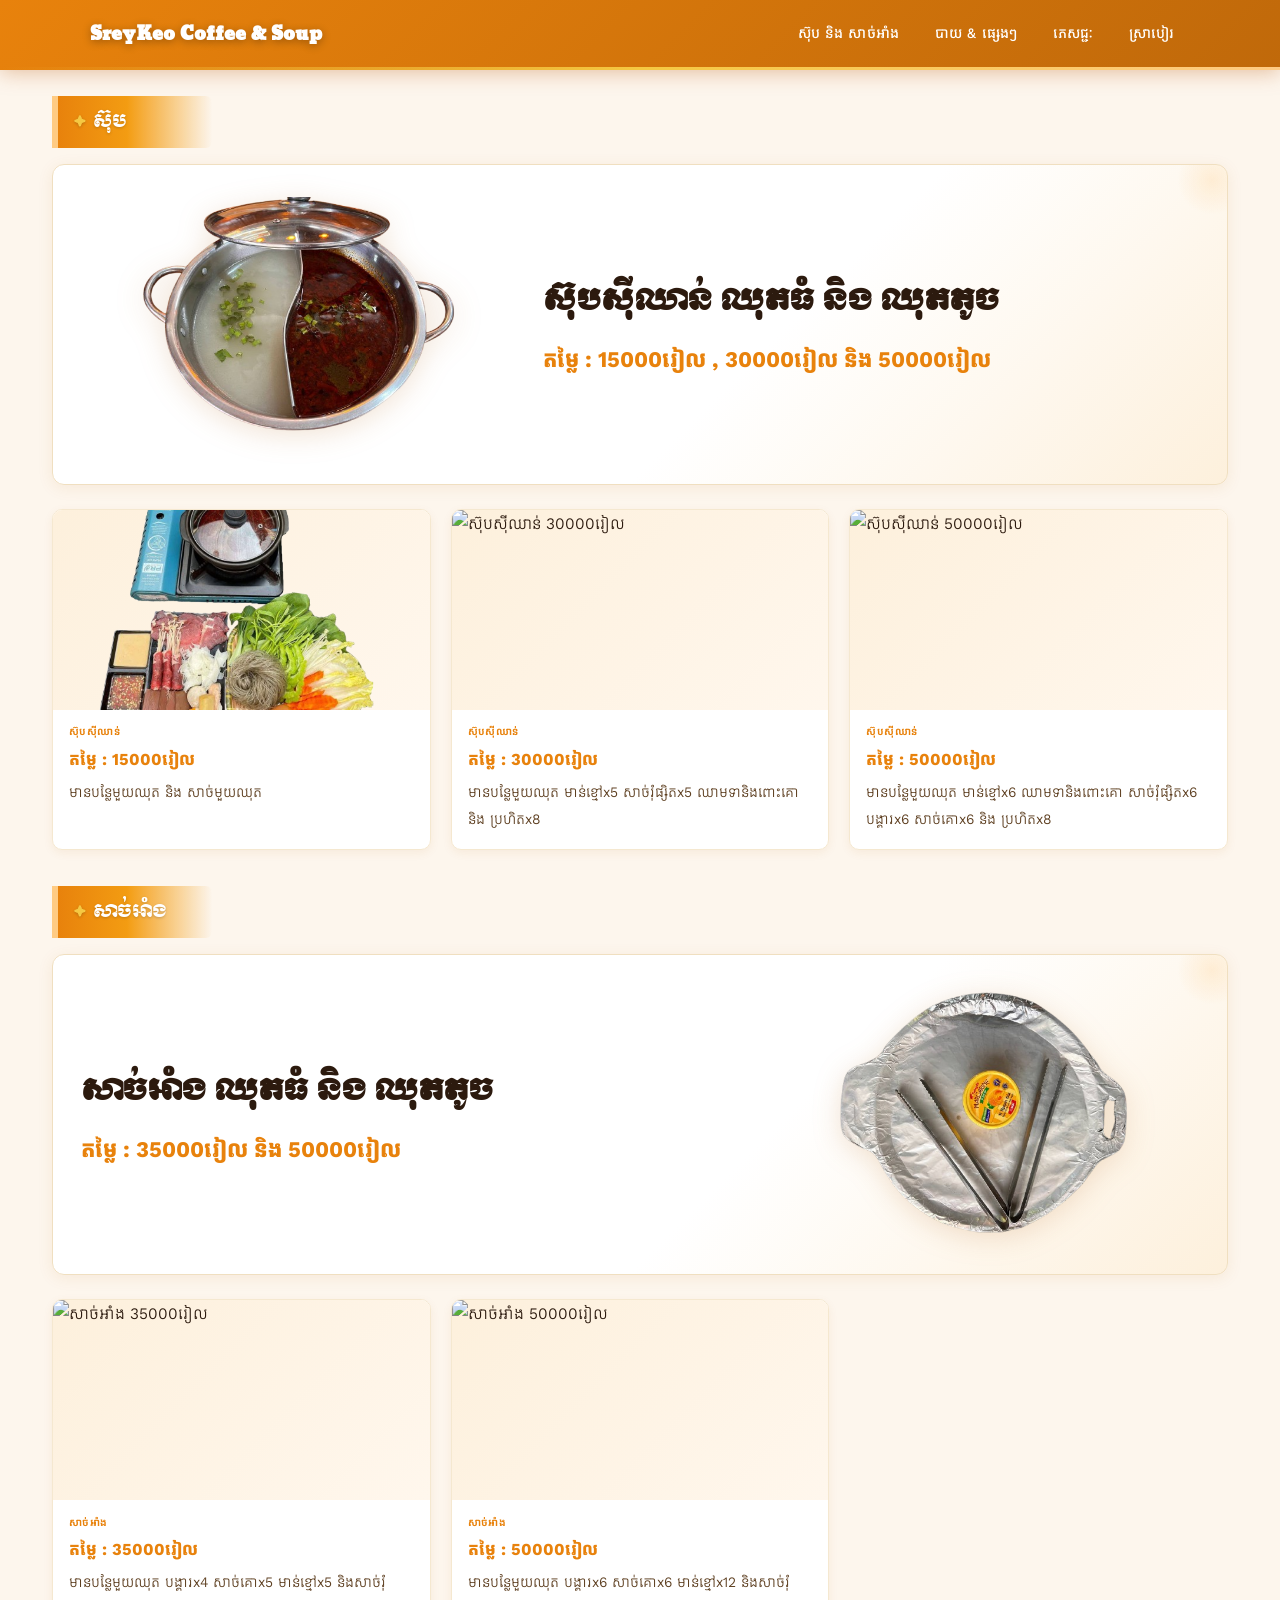
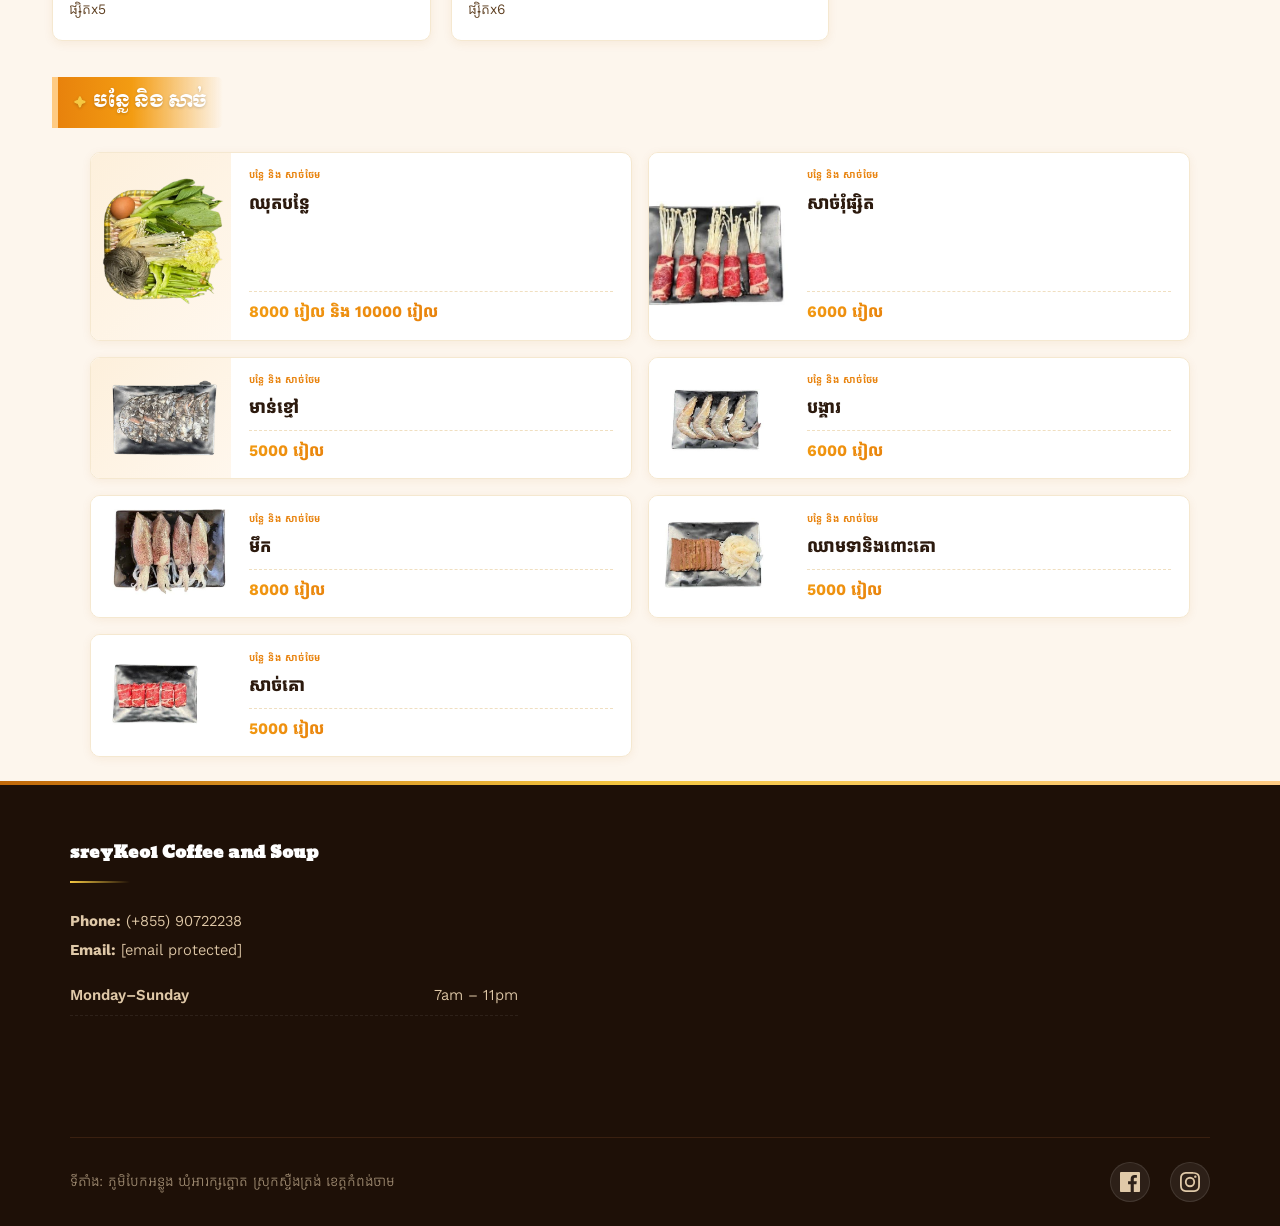
==== index.html @ 275c601d "Add files via upload" ====
<!DOCTYPE html>
<html lang="km">
  <head>
    <meta charset="UTF-8" />
    <meta name="viewport" content="width=device-width, initial-scale=1.0" />
    <title>sreyKeo1 Coffee & Soup</title>
    <!-- Google Fonts: Khmer fonts -->
    <link rel="preconnect" href="https://fonts.googleapis.com">
    <link rel="preconnect" href="https://fonts.gstatic.com" crossorigin>
    <link href="https://fonts.googleapis.com/css2?family=Hanuman:wght@100;300;400;700;900&family=Kantumruy+Pro:ital,wght@0,100..700;1,100..700&family=Moul&display=swap" rel="stylesheet">
    <!-- CSS -->
    <link rel="stylesheet" href="/css/style.css">
    <link rel="stylesheet" href="/css/home.css">
  </head>
  <body>
    <!-- Navbar -->
    <header class="navbar" role="banner">
      <div class="navbar__container">
        <a href="#" class="navbar__brand">SreyKeo Coffee & Soup</a>

        <button
          class="navbar__toggle"
          id="navbarToggle"
          aria-label="Toggle navigation"
          aria-controls="navbarMenu"
          aria-expanded="false"
        >
          <span class="bar"></span>
          <span class="bar"></span>
          <span class="bar"></span>
        </button>

        <nav
          id="navbarMenu"
          class="navbar__menu"
          role="navigation"
          aria-labelledby="navbarToggle"
        >
          <ul class="navbar__list">
            <li class="navbar__item">
              <a href="/index.html" class="navbar__link">ស៊ុប និង សាច់អាំង</a>
            </li>
            <li class="navbar__item">
              <a href="/html/rice-and-other.html" class="navbar__link">បាយ & ផ្សេងៗ</a>
            </li>
            <li class="navbar__item">
              <a href="/html/drink.html" class="navbar__link">ភេសជ្ជៈ</a>
            </li>
            <li class="navbar__item">
              <a href="/html/beers.html" class="navbar__link">ស្រាបៀរ</a>
            </li>
          </ul>
        </nav>
      </div>
    </header>

    <main>
      <div class="contianer">
        <div class="content">

          <!-- ===== ស៊ុប Section ===== -->
          <div class="soup_label">ស៊ុប</div>

          <section class="prod-showcase-hero reveal">
            <div class="prod-showcase-hero-container">
              <figure class="prod-showcase-hero-image-wrapper">
                <img class="prod-showcase-hero-image"
                  src="/images/soup-removebg-preview.png"
                  alt="ស៊ុបសុីឈាន់">
              </figure>
              <div class="prod-showcase-hero-content">
                <h1 class="prod-showcase-hero-title">ស៊ុបសុីឈាន់​ ឈុតធំ និង ឈុតតូច</h1>
                <p class="prod-showcase-hero-price">តម្លៃ : 15000រៀល , 30000រៀល និង​ 50000​​​​រៀល</p>
              </div>
            </div>
          </section>

          <div class="cards-grid-container">
            <article class="pdc-card">
              <a href="#" class="pdc-card-link">
                <div class="pdc-card-image-container">
                  <img src="/images/soup15000.png" alt="ស៊ុបសុីឈាន់ 15000រៀល" class="pdc-card-image" />
                </div>
                <div class="pdc-card-content">
                  <span class="pdc-card-category">ស៊ុបសុីឈាន់</span>
                  <h3 class="pdc-card-title">តម្លៃ​ : 15000រៀល</h3>
                  <p>មានបន្លែមួយឈុត និង​ សាច់មួយឈុត​</p>
                </div>
              </a>
            </article>

            <article class="pdc-card">
              <a href="#" class="pdc-card-link">
                <div class="pdc-card-image-container">
                  <img src="/images/soup30000.png" alt="ស៊ុបសុីឈាន់ 30000រៀល" class="pdc-card-image" />
                </div>
                <div class="pdc-card-content">
                  <span class="pdc-card-category">ស៊ុបសុីឈាន់​</span>
                  <h3 class="pdc-card-title">តម្លៃ​ : 30000រៀល</h3>
                  <p>មានបន្លែមួយឈុត​ មាន់ខ្មៅx5 សាច់រុំផ្សិតx5 ឈាមទានិងពេាះគោ​ និង ប្រហិតx8</p>
                </div>
              </a>
            </article>

            <article class="pdc-card">
              <a href="#" class="pdc-card-link">
                <div class="pdc-card-image-container">
                  <img src="/images/soup50000.png" alt="ស៊ុបសុីឈាន់ 50000រៀល" class="pdc-card-image" />
                </div>
                <div class="pdc-card-content">
                  <span class="pdc-card-category">ស៊ុបសុីឈាន់</span>
                  <h3 class="pdc-card-title">តម្លៃ​ : 50000រៀល</h3>
                  <p>មានបន្លែមួយឈុត​ មាន់ខ្មៅx6 ឈាមទានិងពេាះគោ សាច់រុំផ្សិតx6​ បង្គារx6 សាច់គោx6 និង ប្រហិតx8</p>
                </div>
              </a>
            </article>
          </div>

          <!-- ===== សាច់អាំង Section ===== -->
          <div class="soup_label">សាច់អាំង</div>

          <section class="prod-showcase-hero reveal">
            <div class="prod-showcase-hero-container reverse">
              <figure class="prod-showcase-hero-image-wrapper">
                <img class="prod-showcase-hero-image"
                  src="/images/bbq.png"
                  alt="សាច់អាំង">
              </figure>
              <div class="prod-showcase-hero-content">
                <h1 class="prod-showcase-hero-title">សាច់អាំង​ ឈុតធំ និង ឈុតតូច</h1>
                <p class="prod-showcase-hero-price">តម្លៃ : 35000រៀល និង​ 50000​​​​រៀល</p>
              </div>
            </div>
          </section>

          <div class="cards-grid-container">
            <article class="pdc-card">
              <a href="#" class="pdc-card-link">
                <div class="pdc-card-image-container">
                  <img src="/images/BBQ35000.png" alt="សាច់អាំង 35000រៀល" class="pdc-card-image" />
                </div>
                <div class="pdc-card-content">
                  <span class="pdc-card-category">សាច់អាំង</span>
                  <h3 class="pdc-card-title">តម្លៃ​ : 35000រៀល</h3>
                  <p>មានបន្លែមួយឈុត បង្គារx4 សាច់គោx5 មាន់ខ្មៅx5 និងសាច់រុំផ្សិតx5</p>
                </div>
              </a>
            </article>

            <article class="pdc-card">
              <a href="#" class="pdc-card-link">
                <div class="pdc-card-image-container">
                  <img src="/images/BBQ50000.png" alt="សាច់អាំង 50000រៀល" class="pdc-card-image" />
                </div>
                <div class="pdc-card-content">
                  <span class="pdc-card-category">សាច់អាំង​</span>
                  <h3 class="pdc-card-title">តម្លៃ​ : 50000រៀល</h3>
                  <p>មានបន្លែមួយឈុត បង្គារx6 សាច់គោx6 មាន់ខ្មៅx12 និងសាច់រុំផ្សិតx6</p>
                </div>
              </a>
            </article>
          </div>

          <!-- ===== បន្លែ និង សាច់ Section ===== -->
          <div class="soup_label">បន្លែ និង សាច់</div>

          <div class="list-view-container">
            <article class="hp-card reveal">
              <div class="hp-card-image-wrapper">
                <img src="/images/vegetable.png" alt="ឈុតបន្លែ" class="hp-card-image">
              </div>
              <div class="hp-card-content">
                <div class="hp-card-main-info">
                  <a href="#" class="hp-card-title-link">
                    <div class="hp-card-category">បន្លែ និង​ សាច់ថែម</div>
                    <h3 class="hp-card-title">ឈុតបន្លែ</h3>
                  </a>
                </div>
                <footer class="hp-card-footer">
                  <span class="hp-card-price">8000 រៀល និង​ 10000 រៀល</span>
                </footer>
              </div>
            </article>

            <article class="hp-card reveal">
              <div class="hp-card-image-wrapper">
                <img src="/images/meetRollMr.jpg" alt="សាច់រុំផ្សិត" class="hp-card-image">
              </div>
              <div class="hp-card-content">
                <div class="hp-card-main-info">
                  <a href="#" class="hp-card-title-link">
                    <div class="hp-card-category">បន្លែ និង​ សាច់ថែម</div>
                    <h3 class="hp-card-title">សាច់រុំផ្សិត</h3>
                  </a>
                </div>
                <footer class="hp-card-footer">
                  <span class="hp-card-price">6000 រៀល</span>
                </footer>
              </div>
            </article>

            <article class="hp-card reveal">
              <div class="hp-card-image-wrapper">
                <img src="/images/blackChicken (2).png" alt="មាន់ខ្មៅ" class="hp-card-image">
              </div>
              <div class="hp-card-content">
                <div class="hp-card-main-info">
                  <a href="#" class="hp-card-title-link">
                    <div class="hp-card-category">បន្លែ និង​ សាច់ថែម</div>
                    <h3 class="hp-card-title">មាន់ខ្មៅ</h3>
                  </a>
                </div>
                <footer class="hp-card-footer">
                  <span class="hp-card-price">5000 រៀល</span>
                </footer>
              </div>
            </article>

            <article class="hp-card reveal">
              <div class="hp-card-image-wrapper">
                <img src="/images/shrim.jpg" alt="បង្គារ" class="hp-card-image">
              </div>
              <div class="hp-card-content">
                <div class="hp-card-main-info">
                  <a href="#" class="hp-card-title-link">
                    <div class="hp-card-category">បន្លែ និង​ សាច់ថែម</div>
                    <h3 class="hp-card-title">បង្គារ</h3>
                  </a>
                </div>
                <footer class="hp-card-footer">
                  <span class="hp-card-price">6000 រៀល</span>
                </footer>
              </div>
            </article>

            <article class="hp-card reveal">
              <div class="hp-card-image-wrapper">
                <img src="/images/squid.jpg" alt="មឹក" class="hp-card-image">
              </div>
              <div class="hp-card-content">
                <div class="hp-card-main-info">
                  <a href="#" class="hp-card-title-link">
                    <div class="hp-card-category">បន្លែ និង​ សាច់ថែម</div>
                    <h3 class="hp-card-title">មឹក</h3>
                  </a>
                </div>
                <footer class="hp-card-footer">
                  <span class="hp-card-price">8000 រៀល</span>
                </footer>
              </div>
            </article>

            <article class="hp-card reveal">
              <div class="hp-card-image-wrapper">
                <img src="/images/cheamDuck.jpg" alt="ឈាមទានិងពេាះគោ" class="hp-card-image">
              </div>
              <div class="hp-card-content">
                <div class="hp-card-main-info">
                  <a href="#" class="hp-card-title-link">
                    <div class="hp-card-category">បន្លែ និង​ សាច់ថែម</div>
                    <h3 class="hp-card-title">ឈាមទានិងពេាះគោ</h3>
                  </a>
                </div>
                <footer class="hp-card-footer">
                  <span class="hp-card-price">5000 រៀល</span>
                </footer>
              </div>
            </article>

            <article class="hp-card reveal">
              <div class="hp-card-image-wrapper">
                <img src="/images/beefMeat.jpg" alt="សាច់គោ" class="hp-card-image">
              </div>
              <div class="hp-card-content">
                <div class="hp-card-main-info">
                  <a href="#" class="hp-card-title-link">
                    <div class="hp-card-category">បន្លែ និង​ សាច់ថែម</div>
                    <h3 class="hp-card-title">សាច់គោ</h3>
                  </a>
                </div>
                <footer class="hp-card-footer">
                  <span class="hp-card-price">5000 រៀល</span>
                </footer>
              </div>
            </article>
          </div>

        </div>
      </div>
    </main>

    <!-- Footer -->
    <footer class="footer-local" role="contentinfo">
      <div class="container">
        <div class="footer-local__main">
          <div class="footer-local__details">
            <h3>sreyKeo1 Coffee and Soup</h3>
            <p>
              <strong>Phone:</strong> <a href="tel:+85590722238">(+855) 90722238</a><br>
              <strong>Email:</strong> <a href="/cdn-cgi/l/email-protection#432d362d20222b767a7103242e222a2f6d202c2e"><span class="__cf_email__" data-cfemail="ec8299828f8d84d9d5deac8b818d8580c28f8381">[email&#160;protected]</span></a>
            </p>
            <ul class="footer-local__hours-list">
              <li><span>Monday–Sunday</span><span>7am – 11pm</span></li>
            </ul>
          </div>
          <div class="footer-local__map">
            <iframe
              src="https://www.google.com/maps/embed?pb=!1m18!1m12!1m3!1d974.3286810075895!2d105.58716006955427!3d12.361838299243782!2m3!1f0!2f0!3f0!3m2!1i1024!2i768!4f13.1!3m3!1m2!1s0x310db2a5de7f375d%3A0x50bc200cdd136450!2sPreak%20Kak!5e0!3m2!1sen!2skh!4v1767805465113!5m2!1sen!2skh"
              width="600" height="350"
              style="border:0;"
              allowfullscreen=""
              loading="lazy"
              referrerpolicy="no-referrer-when-downgrade"
              aria-label="Google map showing location of our cafe">
            </iframe>
          </div>
        </div>
        <div class="footer-local__bottom">
          <p class="footer-local__copyright">ទីតាំង: ភូមិបែកអន្លូង ឃុំអារក្សត្នោត ស្រុកស្ទឺងត្រង់ ខេត្តកំពង់ចាម</p>
          <nav class="footer-local__social" aria-label="Social media">
            <ul>
              <li>
                <a href="https://www.facebook.com/share/1FQQsLu9Hw/?mibextid=wwXIfr" aria-label="Facebook">
                  <svg role="img" viewBox="0 0 24 24" xmlns="http://www.w3.org/2000/svg"><title>Facebook</title><path d="M22.675 0H1.325C.593 0 0 .593 0 1.325v21.35C0 23.407.593 24 1.325 24H12.82v-9.294H9.692v-3.622h3.128V8.413c0-3.1 1.893-4.788 4.659-4.788 1.325 0 2.463.099 2.795.143v3.24l-1.918.001c-1.504 0-1.795.715-1.795 1.763v2.313h3.587l-.467 3.622h-3.12V24h6.116c.732 0 1.325-.593 1.325-1.325V1.325C24 .593 23.407 0 22.675 0z"/></svg>
                </a>
              </li>
              <li>
                <a href="https://www.instagram.com/__bee_lzz?igsh=dWNoZGRyZ25kNHl1" aria-label="Instagram">
                  <svg role="img" viewBox="0 0 24 24" xmlns="http://www.w3.org/2000/svg"><title>Instagram</title><path d="M12 0C8.74 0 8.333.015 7.053.072 5.775.132 4.905.333 4.14.63c-.784.297-1.459.717-2.126 1.384S.926 3.356.63 4.14C.333 4.905.131 5.775.072 7.053.012 8.333 0 8.74 0 12s.015 3.667.072 4.947c.06 1.277.261 2.148.558 2.913.297.784.717 1.459 1.384 2.126.667.666 1.342 1.089 2.126 1.384.766.296 1.636.499 2.913.558C8.333 23.988 8.74 24 12 24s3.667-.015 4.947-.072c1.277-.06 2.148-.262 2.913-.558.784-.297 1.459-.718 2.126-1.384.666-.667 1.089-1.342 1.384-2.126.296-.765.499-1.636.558-2.913.06-1.28.072-1.687.072-4.947s-.015-3.667-.072-4.947c-.06-1.277-.262-2.148-.558-2.913-.297-.784-.718-1.459-1.384-2.126C21.314 1.64 20.64 1.217 19.856.92c-.765-.297-1.636-.499-2.913-.558C15.667.012 15.26 0 12 0zm0 2.16c3.203 0 3.585.016 4.85.071 1.17.055 1.805.249 2.227.415.562.217.96.477 1.382.896.419.42.679.819.896 1.381.164.422.36 1.057.413 2.227.057 1.266.07 1.646.07 4.85s-.015 3.585-.074 4.85c-.056 1.17-.249 1.805-.413 2.227-.217.562-.477.96-.896 1.382-.42.419-.819.679-1.381.896-.422.164-1.057.36-2.227.413-1.266.057-1.646.07-4.85.07s-3.585-.015-4.85-.074c-1.17-.056-1.805-.249-2.227-.413-.562-.217-.96-.477-1.382-.896-.419-.42-.679-.819-.896-1.381-.164-.422-.36-1.057-.413-2.227-.057-1.266-.07-1.646-.07-4.85s.015-3.585.074-4.85c.056-1.17.249-1.805.413-2.227.217-.562.477-.96.896-1.382.42-.419.819-.679 1.381-.896.422-.164 1.057-.36 2.227-.413 1.266-.057 1.646-.07 4.85-.07zM12 5.838a6.162 6.162 0 100 12.324 6.162 6.162 0 000-12.324zM12 16a4 4 0 110-8 4 4 0 010 8zm6.406-11.845a1.44 1.44 0 100 2.88 1.44 1.44 0 000-2.88z"/></svg>
                </a>
              </li>
            </ul>
          </nav>
        </div>
      </div>
    </footer>

    <script data-cfasync="false" src="/cdn-cgi/scripts/5c5dd728/cloudflare-static/email-decode.min.js"></script><script>
      // Mobile nav toggle
      document.addEventListener("DOMContentLoaded", function () {
        const navbarToggle = document.getElementById("navbarToggle");
        const navbarMenu  = document.getElementById("navbarMenu");

        if (navbarToggle && navbarMenu) {
          navbarToggle.addEventListener("click", function () {
            navbarToggle.classList.toggle("is-active");
            navbarMenu.classList.toggle("is-active");
            const isExpanded = navbarToggle.getAttribute("aria-expanded") === "true";
            navbarToggle.setAttribute("aria-expanded", !isExpanded);
          });
        }

        // Scroll-reveal: adds .is-visible when element enters viewport
        const revealEls = document.querySelectorAll('.reveal, .pdc-card, .hp-card');
        if ('IntersectionObserver' in window) {
          const observer = new IntersectionObserver((entries) => {
            entries.forEach(entry => {
              if (entry.isIntersecting) {
                entry.target.classList.add('is-visible');
                observer.unobserve(entry.target);
              }
            });
          }, { threshold: 0.08, rootMargin: '0px 0px -40px 0px' });
          revealEls.forEach(el => observer.observe(el));
        } else {
          revealEls.forEach(el => el.classList.add('is-visible'));
        }
      });
    </script>
  </body>
</html>
---- css/style.css ----
@import url('https://fonts.googleapis.com/css2?family=Hanuman:wght@100;300;400;700;900&family=Kantumruy+Pro:ital,wght@0,100..700;1,100..700&family=Moul&display=swap');

/* ========================================
   CSS Custom Properties
   ======================================== */
:root {
  --color-primary: #e8820c;
  --color-primary-light: #f39c12;
  --color-primary-dark: #c0690a;
  --color-accent: #ffcb83;
  --color-gold: #f5c842;

  --color-bg: #fdf6ed;
  --color-surface: #ffffff;
  --color-text: #2c1a0e;
  --color-text-muted: #7a5c3e;
  --color-border: #f0dfc0;

  --font-khmer-display: 'Moul', serif;
  --font-khmer-body: 'Kantumruy Pro', sans-serif;
  --font-khmer-alt: 'Hanuman', serif;

  --navbar-height: 70px;
  --container-width: 1140px;
  --navbar-padding: 1.25rem;
  --transition-speed: 0.25s;

  --shadow-sm: 0 2px 8px rgba(180, 100, 20, 0.1);
  --shadow-md: 0 6px 24px rgba(180, 100, 20, 0.15);
  --shadow-lg: 0 12px 40px rgba(180, 100, 20, 0.2);

  --footer-bg: #1e1007;
  --footer-text: #e0c9a8;
  --footer-heading: #ffffff;
  --footer-link-hover: #ffcb83;
  --footer-border: #3a2010;
}

/* ========================================
   Global Reset & Base
   ======================================== */
*, *::before, *::after {
  box-sizing: border-box;
  margin: 0;
  padding: 0;
}

html { scroll-behavior: smooth; }

body {
  font-family: var(--font-khmer-body);
  background-color: var(--color-bg);
  color: var(--color-text);
  line-height: 1.7;
  overflow-x: hidden;
}

ul { list-style: none; }

a {
  text-decoration: none;
  color: inherit;
}

/* ========================================
   Keyframe Animations
   ======================================== */
@keyframes fadeInUp {
  from { opacity: 0; transform: translateY(28px); }
  to   { opacity: 1; transform: translateY(0); }
}
@keyframes fadeInDown {
  from { opacity: 0; transform: translateY(-20px); }
  to   { opacity: 1; transform: translateY(0); }
}
@keyframes shimmer {
  0%   { background-position: -200% center; }
  100% { background-position: 200% center; }
}
@keyframes borderDraw {
  from { width: 0; }
  to   { width: 60px; }
}
@keyframes float {
  0%, 100% { transform: translateY(0); }
  50%       { transform: translateY(-6px); }
}

/* ========================================
   Navbar
   ======================================== */
.navbar {
  position: fixed;
  top: 0;
  left: 0;
  width: 100%;
  height: var(--navbar-height);
  display: flex;
  align-items: center;
  background: linear-gradient(135deg, var(--color-primary) 0%, var(--color-primary-dark) 100%);
  z-index: 9999;
  box-shadow: 0 2px 20px rgba(180, 80, 0, 0.35);
  animation: fadeInDown 0.6s ease both;
}

/* Gold shimmer line under navbar */
.navbar::after {
  content: '';
  position: absolute;
  bottom: 0; left: 0; right: 0;
  height: 3px;
  background: linear-gradient(90deg, transparent, var(--color-gold), var(--color-accent), var(--color-gold), transparent);
  background-size: 200% auto;
  animation: shimmer 3s linear infinite;
}

.navbar__container {
  display: flex;
  justify-content: space-between;
  align-items: center;
  width: 100%;
  max-width: var(--container-width);
  margin: 0 auto;
  padding: 0 var(--navbar-padding);
}

.navbar__brand {
  font-family: var(--font-khmer-display);
  font-size: 1.1rem;
  font-weight: 900;
  color: #fff;
  text-shadow: 0 2px 8px rgba(0,0,0,0.3);
  transition: transform var(--transition-speed), color var(--transition-speed);
  white-space: nowrap;
}
.navbar__brand:hover {
  color: var(--color-gold);
  transform: scale(1.04);
}

/* Hamburger */
.navbar__toggle {
  display: block;
  padding: 0.5rem;
  border: none;
  background: transparent;
  cursor: pointer;
  z-index: 1001;
}
.navbar__toggle .bar {
  display: block;
  width: 26px;
  height: 3px;
  margin: 5px auto;
  background-color: #fff;
  border-radius: 3px;
  transition: all 0.3s ease;
}
.navbar__toggle.is-active .bar:nth-child(2) { opacity: 0; transform: scaleX(0); }
.navbar__toggle.is-active .bar:nth-child(1) { transform: translateY(8px) rotate(45deg); }
.navbar__toggle.is-active .bar:nth-child(3) { transform: translateY(-8px) rotate(-45deg); }

/* Mobile Menu */
.navbar__menu {
  display: none;
  flex-direction: column;
  width: 100%;
  position: absolute;
  top: var(--navbar-height);
  left: 0;
  background: linear-gradient(160deg, #c0690a 0%, #a05208 100%);
  border-top: 2px solid var(--color-accent);
  box-shadow: var(--shadow-md);
  z-index: 1000;
}
.navbar__menu.is-active {
  display: flex;
  animation: fadeInDown 0.3s ease both;
}

.navbar__item {
  text-align: center;
  border-bottom: 1px solid rgba(255,255,255,0.1);
}
.navbar__item:last-child { border-bottom: none; }

.navbar__link {
  display: block;
  padding: 1.1rem 1.5rem;
  font-family: var(--font-khmer-body);
  font-size: 1rem;
  color: #fff;
  font-weight: 500;
  letter-spacing: 0.01em;
  transition: background var(--transition-speed), color var(--transition-speed), padding-left var(--transition-speed);
}
.navbar__link:hover {
  background: rgba(255,255,255,0.12);
  color: var(--color-gold);
  padding-left: 2rem;
}

:is(.navbar__toggle, .navbar__link):focus-visible {
  outline: 2px solid var(--color-gold);
  outline-offset: 2px;
  border-radius: 3px;
}

/* Desktop */
@media (min-width: 768px) {
  .navbar__toggle { display: none; }

  .navbar__menu {
    display: flex;
    flex-direction: row;
    position: static;
    width: auto;
    background: transparent;
    border: none;
    box-shadow: none;
    animation: none;
  }
  .navbar__list {
    display: flex;
    align-items: center;
    gap: 0.25rem;
  }
  .navbar__item { border: none; }
  .navbar__link {
    padding: 0.5rem 1rem;
    border-radius: 6px;
    font-size: 0.9rem;
    border-bottom: 2px solid transparent;
  }
  .navbar__link:hover {
    background: rgba(255,255,255,0.15);
    color: var(--color-gold);
    padding-left: 1rem;
    border-bottom-color: var(--color-gold);
  }
}

/* ========================================
   Shared Container
   ======================================== */
.container {
  width: 90%;
  max-width: var(--container-width);
  margin: 0 auto;
}

/* ========================================
   Footer
   ======================================== */
.footer-local {
  background: var(--footer-bg);
  color: var(--footer-text);
  padding: 3.5rem 0 1.5rem;
  font-family: var(--font-khmer-body);
  font-size: 0.95rem;
  line-height: 1.9;
  position: relative;
  overflow: hidden;
}

/* Animated top border */
.footer-local::before {
  content: '';
  position: absolute;
  top: 0; left: 0; right: 0;
  height: 4px;
  background: linear-gradient(90deg, var(--color-primary-dark), var(--color-gold), var(--color-accent), var(--color-gold), var(--color-primary-dark));
  background-size: 200% auto;
  animation: shimmer 4s linear infinite;
}

.footer-local__main {
  display: grid;
  grid-template-columns: 1fr;
  gap: 2.5rem;
  padding-bottom: 2.5rem;
  border-bottom: 1px solid var(--footer-border);
}

.footer-local__details h3 {
  font-family: var(--font-khmer-display);
  color: var(--footer-heading);
  font-size: 1.05rem;
  margin-bottom: 1.5rem;
  position: relative;
  padding-bottom: 0.75rem;
  line-height: 2;
}
.footer-local__details h3::after {
  content: '';
  position: absolute;
  bottom: 0; left: 0;
  height: 2px;
  background: linear-gradient(90deg, var(--color-gold), transparent);
  animation: borderDraw 0.8s ease forwards 0.4s;
  width: 0;
}

.footer-local__details p { margin-bottom: 0.75rem; }
.footer-local__details a {
  color: var(--footer-text);
  transition: color 0.2s;
}
.footer-local__details a:hover { color: var(--footer-link-hover); }

.footer-local__hours-list { list-style: none; }
.footer-local__hours-list li {
  display: flex;
  justify-content: space-between;
  padding: 0.3rem 0;
  border-bottom: 1px dashed rgba(255,255,255,0.07);
}
.footer-local__hours-list li span:first-child { font-weight: 600; }

.footer-local__map iframe {
  width: 100%;
  height: 100%;
  min-height: 250px;
  border: 0;
  border-radius: 12px;
  filter: brightness(0.88) saturate(0.85);
  transition: filter 0.35s;
}
.footer-local__map iframe:hover { filter: brightness(1) saturate(1); }

.footer-local__bottom {
  padding-top: 1.5rem;
  display: flex;
  flex-direction: column;
  align-items: center;
  gap: 1rem;
  text-align: center;
  font-size: 0.875rem;
  font-family: var(--font-khmer-body);
  color: rgba(224, 201, 168, 0.65);
}
.footer-local__copyright { margin: 0; }

.footer-local__social ul {
  display: flex;
  gap: 1.25rem;
  list-style: none;
}
.footer-local__social a {
  color: var(--footer-text);
  display: flex;
  align-items: center;
  justify-content: center;
  width: 40px; height: 40px;
  border-radius: 50%;
  background: rgba(255,255,255,0.07);
  border: 1px solid rgba(255,255,255,0.1);
  transition: background 0.25s, color 0.25s, transform 0.25s;
}
.footer-local__social a:hover {
  background: var(--color-primary);
  color: #fff;
  transform: translateY(-3px);
}
.footer-local__social svg {
  width: 20px; height: 20px;
  fill: currentColor;
}

@media (min-width: 992px) {
  .footer-local__main {
    grid-template-columns: 1fr 1.4fr;
    gap: 4rem;
  }
  .footer-local__bottom {
    flex-direction: row;
    justify-content: space-between;
  }
}
---- css/home.css ----
/* ========================================
   home.css  (mobile-first)
   Requires: style.css loaded first
   ======================================== */

/* ========================================
   Keyframes — Rich Variety
   ======================================== */
@keyframes fadeUp {
  from { opacity: 0; transform: translateY(30px); }
  to   { opacity: 1; transform: translateY(0); }
}
@keyframes fadeDown {
  from { opacity: 0; transform: translateY(-30px); }
  to   { opacity: 1; transform: translateY(0); }
}
@keyframes fadeLeft {
  from { opacity: 0; transform: translateX(40px); }
  to   { opacity: 1; transform: translateX(0); }
}
@keyframes fadeRight {
  from { opacity: 0; transform: translateX(-40px); }
  to   { opacity: 1; transform: translateX(0); }
}
@keyframes zoomIn {
  from { opacity: 0; transform: scale(0.82); }
  to   { opacity: 1; transform: scale(1); }
}
@keyframes flipUp {
  from { opacity: 0; transform: perspective(600px) rotateX(28deg) translateY(20px); }
  to   { opacity: 1; transform: perspective(600px) rotateX(0deg) translateY(0); }
}
@keyframes slideInLeft {
  from { opacity: 0; transform: translateX(-40px); }
  to   { opacity: 1; transform: translateX(0); }
}
@keyframes labelPulse {
  0%, 100% { box-shadow: 4px 0 0 0 #ffcb83; }
  50%       { box-shadow: 7px 0 0 0 #f5c842; }
}
@keyframes imageBob {
  0%, 100% { transform: translateY(0) rotate(-0.5deg); }
  50%       { transform: translateY(-7px) rotate(0.5deg); }
}
@keyframes priceGlow {
  0%, 100% { text-shadow: 0 0 0px #f39c12; }
  50%       { text-shadow: 0 0 12px rgba(243,156,18,0.45); }
}
@keyframes heroBannerIn {
  from { opacity: 0; transform: scale(0.96) translateY(16px); }
  to   { opacity: 1; transform: scale(1) translateY(0); }
}

/* ========================================
   Page Wrapper
   ======================================== */
* { padding: 0; margin: 0; box-sizing: border-box; }

.contianer {
  margin: 76px 0 16px 0;
}
.contianer .content {
  max-width: 1200px;
  margin: 0 auto;
  padding: 0 0.75rem;
}

/* ========================================
   Section Labels
   ======================================== */
.contianer .content .soup_label {
  font-family: var(--font-khmer-display, 'Moul', serif);
  color: #fff;
  padding: 0.35rem 1rem;
  border-left: 6px solid #ffcb83;
  font-size: 1.05rem;
  line-height: 2.4;
  background: linear-gradient(to right, #e8820c 0%, #f39c12 45%, rgba(253,246,237,0) 100%);
  border-radius: 0 6px 6px 0;
  margin: 1.25rem 0 0.75rem 0;
  display: inline-block;
  min-width: 160px;
  animation: labelPulse 3s ease infinite, slideInLeft 0.5s ease both;
  text-shadow: 0 1px 3px rgba(0,0,0,0.2);
}
.contianer .content .soup_label::before {
  content: '✦';
  margin-right: 0.4rem;
  color: #f5c842;
  font-size: 0.75em;
  vertical-align: middle;
}

/* ========================================
   Hero Banner
   ======================================== */
.prod-showcase-hero {
  font-family: var(--font-khmer-body, 'Kantumruy Pro', sans-serif);
  background: linear-gradient(135deg, #fff 60%, #fdf0dc 100%);
  border: 1px solid #f0dfc0;
  border-radius: 12px;
  width: 100%;
  display: flex;
  flex-direction: column;
  align-items: center;
  padding: 0.85rem;
  margin: 0.25rem 0 1rem 0;
  box-shadow: 0 3px 16px rgba(180,100,20,0.09);
  overflow: hidden;
  position: relative;
  animation: heroBannerIn 0.7s ease both;
}
.prod-showcase-hero::after {
  content: '';
  position: absolute;
  top: -20px; right: -20px;
  width: 70px; height: 70px;
  border-radius: 50%;
  background: radial-gradient(circle, rgba(255,203,131,0.25) 0%, transparent 70%);
  pointer-events: none;
}
.prod-showcase-hero * { box-sizing: border-box; }

.prod-showcase-hero-container {
  width: 100%;
  max-width: 1200px;
  display: flex;
  flex-direction: column;
  gap: 0.6rem;
  align-items: center;
}
.prod-showcase-hero-image-wrapper {
  width: 100%;
  display: flex;
  justify-content: center;
  animation: fadeDown 0.7s ease both 0.1s;
}
.prod-showcase-hero-image {
  width: 100%;
  max-width: 200px;
  height: auto;
  object-fit: contain;
  border-radius: 10px;
  filter: drop-shadow(0 5px 14px rgba(180,100,20,0.18));
  animation: imageBob 5s ease-in-out infinite;
  transition: transform 0.3s ease;
}
.prod-showcase-hero-image:hover {
  animation-play-state: paused;
  transform: scale(1.04);
}
.prod-showcase-hero-content {
  text-align: center;
  display: flex;
  flex-direction: column;
  align-items: center;
  gap: 0.45rem;
  animation: fadeUp 0.7s ease both 0.2s;
}
.prod-showcase-hero-title {
  font-family: var(--font-khmer-display, 'Moul', serif);
  font-size: clamp(0.85rem, 3.5vw, 1.6rem);
  margin: 0;
  font-weight: 700;
  line-height: 2.2;
  color: #2c1a0e;
}
.prod-showcase-hero-price {
  font-family: var(--font-khmer-body, 'Kantumruy Pro', sans-serif);
  font-size: 0.95rem;
  font-weight: 700;
  color: #e8820c;
  margin: 0;
  animation: priceGlow 3s ease infinite;
}

@media (min-width: 768px) {
  .prod-showcase-hero { padding: 2rem 1.75rem; }
  .prod-showcase-hero-container { flex-direction: row; gap: 1.5rem; }
  .prod-showcase-hero-container.reverse { flex-direction: row-reverse; }
  .prod-showcase-hero-image-wrapper { flex: 1 1 40%; }
  .prod-showcase-hero-image { max-width: 340px; }
  .prod-showcase-hero-content { flex: 1 1 60%; text-align: left; align-items: flex-start; }
  .prod-showcase-hero-title { font-size: clamp(1.1rem, 3vw, 1.8rem); }
  .prod-showcase-hero-price { font-size: 1.4rem; }
}

/* ========================================
   Product Cards Grid (Soup / BBQ)
   ======================================== */
.cards-grid-container {
  display: grid;
  grid-template-columns: repeat(2, 1fr);
  gap: 0.65rem;
  padding: 0.5rem 0 1rem;
}

.pdc-card {
  --pdc-card-radius: 10px;
  position: relative;
  background: #ffffff;
  border-radius: var(--pdc-card-radius);
  box-shadow: 0 3px 10px rgba(180,100,20,0.08);
  overflow: hidden;
  display: flex;
  flex-direction: column;
  border: 1px solid #f5e8d0;
  transition: box-shadow 0.3s ease, transform 0.3s ease;
  opacity: 0;
}

/* ── Varied entrances for pdc-cards ── */
.pdc-card:nth-child(3n+1) { animation: fadeUp   0.6s ease both; }
.pdc-card:nth-child(3n+2) { animation: zoomIn   0.6s ease both; }
.pdc-card:nth-child(3n+3) { animation: fadeDown 0.6s ease both; }

.pdc-card:nth-child(1) { animation-delay: 0.05s; }
.pdc-card:nth-child(2) { animation-delay: 0.15s; }
.pdc-card:nth-child(3) { animation-delay: 0.25s; }

.pdc-card:not(.is-visible) { animation-play-state: paused; }
.pdc-card.is-visible       { animation-play-state: running; }

.pdc-card:hover {
  transform: translateY(-5px) scale(1.02);
  box-shadow: 0 12px 24px rgba(180,100,20,0.17);
}
.pdc-card a.pdc-card-link { text-decoration: none; color: inherit; display: block; }

.pdc-card-image-container {
  background: linear-gradient(135deg, #fdf0dc, #fff7ed);
  overflow: hidden;
}
.pdc-card-image {
  width: 100%;
  height: 110px;
  object-fit: cover;
  display: block;
  transition: transform 0.4s ease;
}
.pdc-card:hover .pdc-card-image { transform: scale(1.06); }

.pdc-card-content {
  padding: 0.55rem 0.65rem 0.65rem;
  display: flex;
  flex-direction: column;
  flex-grow: 1;
}
.pdc-card-category {
  font-family: var(--font-khmer-body, 'Kantumruy Pro', sans-serif);
  font-size: 0.65rem;
  color: #e8820c;
  text-transform: uppercase;
  letter-spacing: 0.04em;
  margin-bottom: 0.2rem;
  font-weight: 600;
}
.pdc-card-title {
  font-family: var(--font-khmer-body, 'Kantumruy Pro', sans-serif);
  font-size: 0.8rem;
  font-weight: 700;
  line-height: 1.9;
  margin: 0 0 0.25rem 0;
  color: #e8820c;
}
.pdc-card-content p {
  font-family: var(--font-khmer-body, 'Kantumruy Pro', sans-serif);
  font-size: 0.72rem;
  line-height: 1.85;
  color: #5c3d1e;
}

@media (min-width: 600px) {
  .cards-grid-container { gap: 1rem; }
  .pdc-card-image { height: 150px; }
  .pdc-card-title { font-size: 0.95rem; }
  .pdc-card-content p { font-size: 0.82rem; }
}
@media (min-width: 900px) {
  .cards-grid-container { grid-template-columns: repeat(3, 1fr); gap: 1.25rem; }
  .pdc-card-image { height: 200px; }
  .pdc-card-title { font-size: 1.05rem; }
  .pdc-card-content { padding: 0.85rem 1rem 1rem; }
  .pdc-card-content p { font-size: 0.9rem; }
  /* alternate left/right on desktop */
  .pdc-card:nth-child(odd)  { animation-name: fadeRight; }
  .pdc-card:nth-child(even) { animation-name: fadeLeft; }
}

/* ========================================
   Horizontal List Cards (Vegetables & Meats)
   ======================================== */
.list-view-container {
  max-width: 900px;
  margin: 0.75rem auto 1.5rem;
  padding: 0;
  display: grid;
  gap: 0.6rem;
}

.hp-card {
  background: #ffffff;
  border-radius: 10px;
  box-shadow: 0 2px 10px rgba(180,100,20,0.08);
  border: 1px solid #f5e8d0;
  display: flex;
  flex-direction: row;
  overflow: hidden;
  transition: box-shadow 0.3s ease, transform 0.25s ease;
  opacity: 0;
}

/* ── Varied entrances ── */
.hp-card:nth-child(4n+1) { animation: fadeRight 0.6s ease both; }
.hp-card:nth-child(4n+2) { animation: flipUp    0.65s ease both; }
.hp-card:nth-child(4n+3) { animation: fadeLeft  0.6s ease both; }
.hp-card:nth-child(4n+4) { animation: zoomIn    0.6s ease both; }

.hp-card:nth-child(1) { animation-delay: 0.05s; }
.hp-card:nth-child(2) { animation-delay: 0.13s; }
.hp-card:nth-child(3) { animation-delay: 0.21s; }
.hp-card:nth-child(4) { animation-delay: 0.29s; }
.hp-card:nth-child(5) { animation-delay: 0.05s; }
.hp-card:nth-child(6) { animation-delay: 0.13s; }
.hp-card:nth-child(7) { animation-delay: 0.21s; }

.hp-card:not(.is-visible) { animation-play-state: paused; }
.hp-card.is-visible       { animation-play-state: running; }

.hp-card:hover {
  transform: translateY(-4px) scale(1.01);
  box-shadow: 0 10px 24px rgba(180,100,20,0.16);
}

.hp-card-image-wrapper {
  flex-shrink: 0;
  overflow: hidden;
  background: linear-gradient(135deg, #fdf0dc, #fff7ed);
}
.hp-card-image {
  width: 90px;
  height: 100%;
  min-height: 85px;
  object-fit: cover;
  display: block;
  transition: transform 0.4s ease;
}
.hp-card:hover .hp-card-image { transform: scale(1.08); }

.hp-card-content {
  padding: 0.55rem 0.75rem;
  display: flex;
  flex-direction: column;
  flex-grow: 1;
  justify-content: space-between;
}
.hp-card-main-info { flex-grow: 1; }
.hp-card-title-link { text-decoration: none; color: inherit; }

.hp-card-category {
  font-family: var(--font-khmer-body, 'Kantumruy Pro', sans-serif);
  font-size: 0.62rem;
  color: #e8820c;
  text-transform: uppercase;
  letter-spacing: 0.05em;
  margin-bottom: 0.15rem;
  font-weight: 600;
}
.hp-card-title {
  font-family: var(--font-khmer-body, 'Kantumruy Pro', sans-serif);
  font-size: 0.88rem;
  font-weight: 700;
  line-height: 1.9;
  margin: 0;
  color: #2c1a0e;
  transition: color 0.2s;
}
.hp-card-title-link:hover .hp-card-title { color: #e8820c; }

.hp-card-footer {
  display: flex;
  align-items: center;
  margin-top: 0.35rem;
  padding-top: 0.35rem;
  border-top: 1px dashed #f0dfc0;
}
.hp-card-price {
  font-family: var(--font-khmer-body, 'Kantumruy Pro', sans-serif);
  font-size: 0.82rem;
  font-weight: 700;
  background: linear-gradient(135deg, #f39c12, #e8820c);
  -webkit-background-clip: text;
  -webkit-text-fill-color: transparent;
  background-clip: text;
}

@media (min-width: 600px) {
  .hp-card-image   { width: 120px; min-height: 100px; }
  .hp-card-title   { font-size: 1rem; }
  .hp-card-price   { font-size: 0.95rem; }
  .hp-card-content { padding: 0.75rem 1rem; }
}
@media (min-width: 900px) {
  .list-view-container {
    grid-template-columns: repeat(2, 1fr);
    max-width: 1100px;
    gap: 1rem;
  }
  .hp-card:nth-child(odd)  { animation-name: fadeRight; }
  .hp-card:nth-child(even) { animation-name: fadeLeft; }
  .hp-card-image   { width: 140px; min-height: 110px; }
  .hp-card-title   { font-size: 1.1rem; }
  .hp-card-price   { font-size: 1rem; }
  .hp-card-content { padding: 0.9rem 1.1rem; }
}
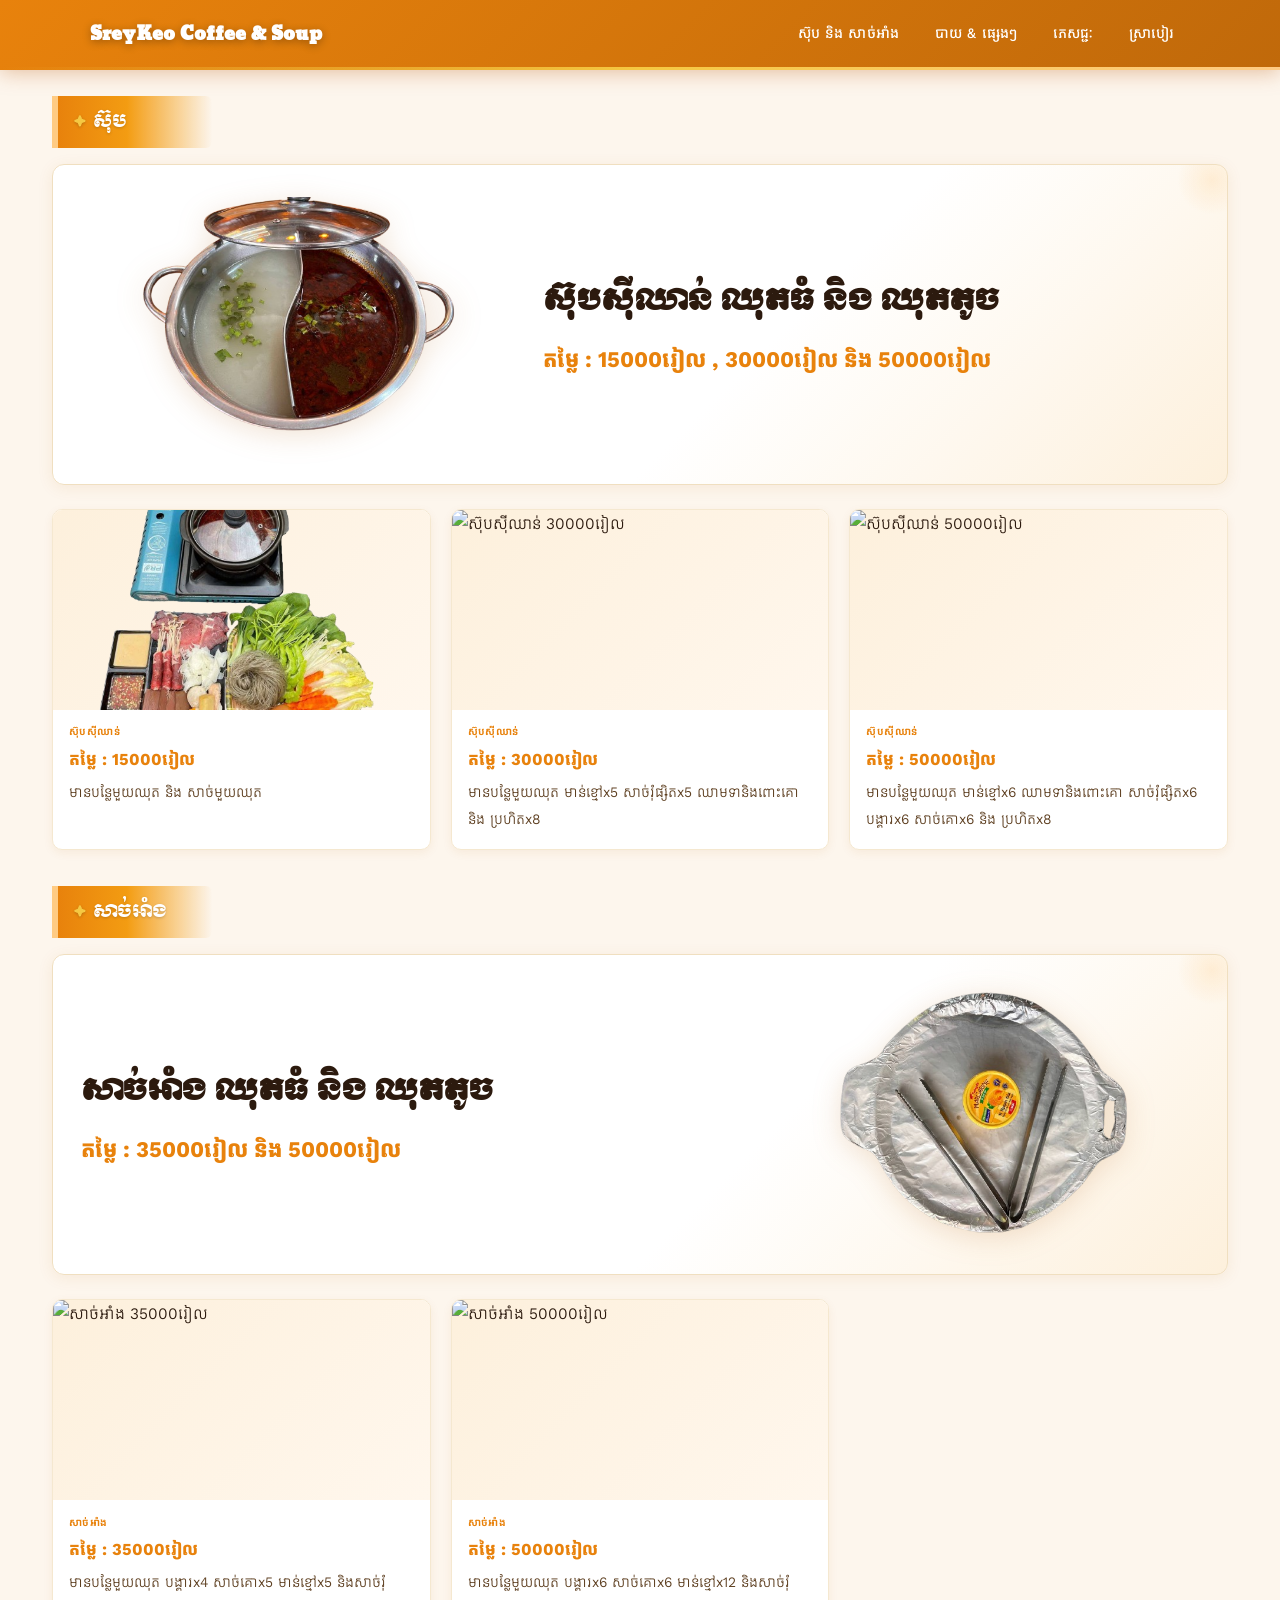
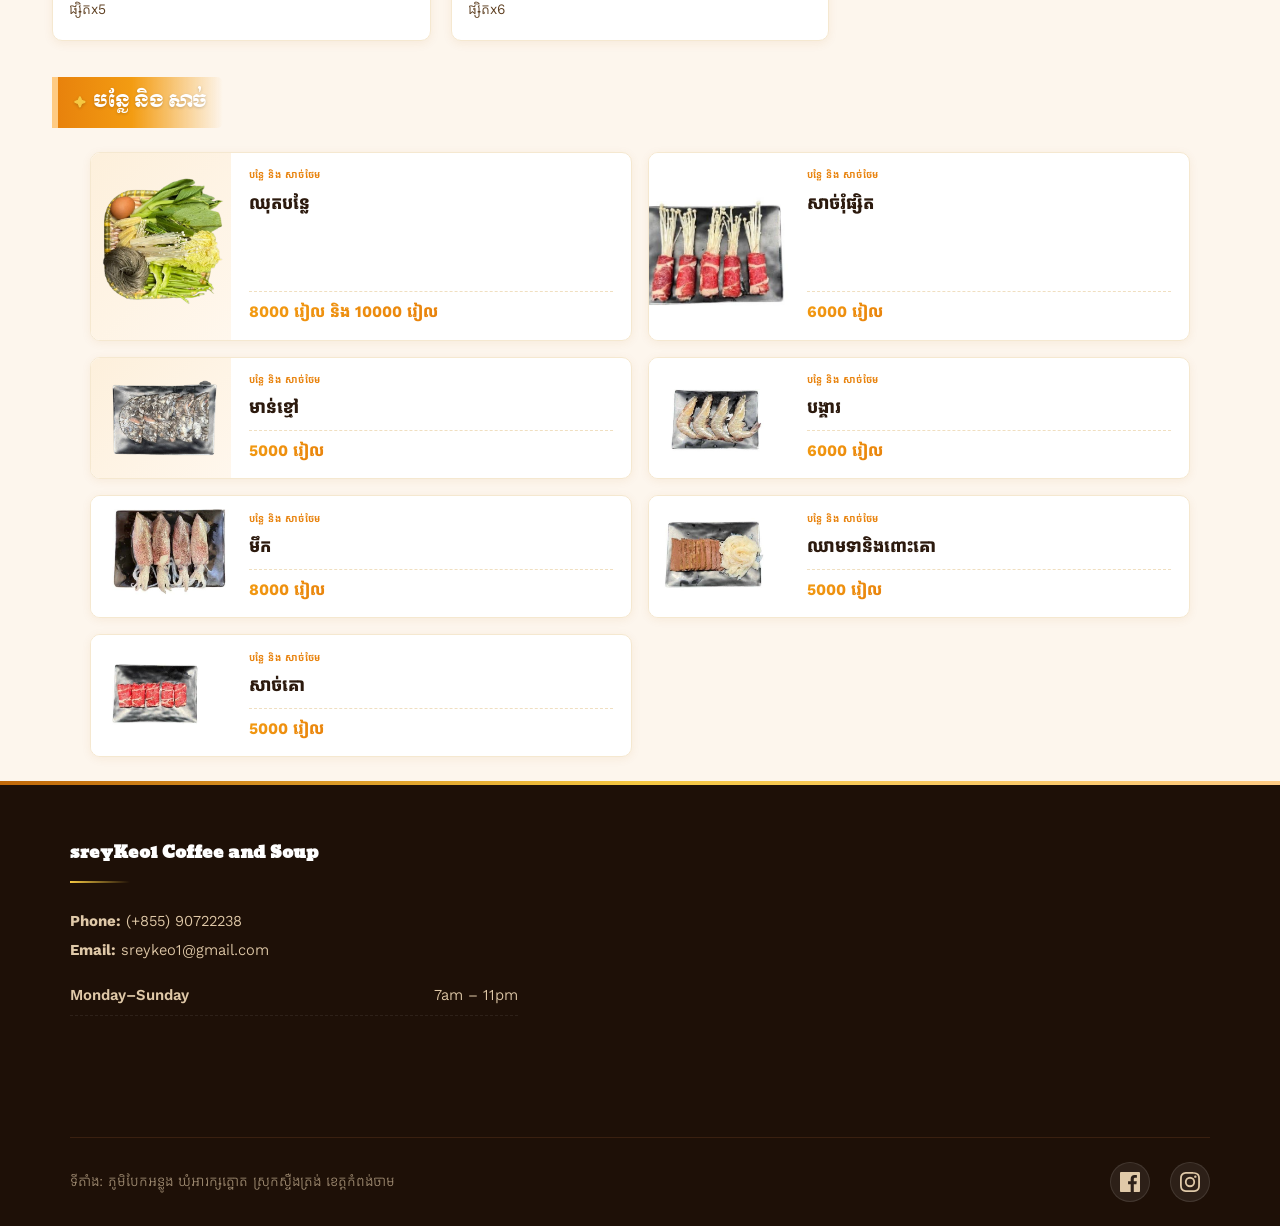
==== commit 999da72e: "fix" ====
--- a/index.html
+++ b/index.html
@@ -1,371 +1,371 @@
-<!DOCTYPE html>
-<html lang="km">
-  <head>
-    <meta charset="UTF-8" />
-    <meta name="viewport" content="width=device-width, initial-scale=1.0" />
-    <title>sreyKeo1 Coffee & Soup</title>
-    <!-- Google Fonts: Khmer fonts -->
-    <link rel="preconnect" href="https://fonts.googleapis.com">
-    <link rel="preconnect" href="https://fonts.gstatic.com" crossorigin>
-    <link href="https://fonts.googleapis.com/css2?family=Hanuman:wght@100;300;400;700;900&family=Kantumruy+Pro:ital,wght@0,100..700;1,100..700&family=Moul&display=swap" rel="stylesheet">
-    <!-- CSS -->
-    <link rel="stylesheet" href="/css/style.css">
-    <link rel="stylesheet" href="/css/home.css">
-  </head>
-  <body>
-    <!-- Navbar -->
-    <header class="navbar" role="banner">
-      <div class="navbar__container">
-        <a href="#" class="navbar__brand">SreyKeo Coffee & Soup</a>
-
-        <button
-          class="navbar__toggle"
-          id="navbarToggle"
-          aria-label="Toggle navigation"
-          aria-controls="navbarMenu"
-          aria-expanded="false"
-        >
-          <span class="bar"></span>
-          <span class="bar"></span>
-          <span class="bar"></span>
-        </button>
-
-        <nav
-          id="navbarMenu"
-          class="navbar__menu"
-          role="navigation"
-          aria-labelledby="navbarToggle"
-        >
-          <ul class="navbar__list">
-            <li class="navbar__item">
-              <a href="/index.html" class="navbar__link">ស៊ុប និង សាច់អាំង</a>
-            </li>
-            <li class="navbar__item">
-              <a href="/html/rice-and-other.html" class="navbar__link">បាយ & ផ្សេងៗ</a>
-            </li>
-            <li class="navbar__item">
-              <a href="/html/drink.html" class="navbar__link">ភេសជ្ជៈ</a>
-            </li>
-            <li class="navbar__item">
-              <a href="/html/beers.html" class="navbar__link">ស្រាបៀរ</a>
-            </li>
-          </ul>
-        </nav>
-      </div>
-    </header>
-
-    <main>
-      <div class="contianer">
-        <div class="content">
-
-          <!-- ===== ស៊ុប Section ===== -->
-          <div class="soup_label">ស៊ុប</div>
-
-          <section class="prod-showcase-hero reveal">
-            <div class="prod-showcase-hero-container">
-              <figure class="prod-showcase-hero-image-wrapper">
-                <img class="prod-showcase-hero-image"
-                  src="/images/soup-removebg-preview.png"
-                  alt="ស៊ុបសុីឈាន់">
-              </figure>
-              <div class="prod-showcase-hero-content">
-                <h1 class="prod-showcase-hero-title">ស៊ុបសុីឈាន់​ ឈុតធំ និង ឈុតតូច</h1>
-                <p class="prod-showcase-hero-price">តម្លៃ : 15000រៀល , 30000រៀល និង​ 50000​​​​រៀល</p>
-              </div>
-            </div>
-          </section>
-
-          <div class="cards-grid-container">
-            <article class="pdc-card">
-              <a href="#" class="pdc-card-link">
-                <div class="pdc-card-image-container">
-                  <img src="/images/soup15000.png" alt="ស៊ុបសុីឈាន់ 15000រៀល" class="pdc-card-image" />
-                </div>
-                <div class="pdc-card-content">
-                  <span class="pdc-card-category">ស៊ុបសុីឈាន់</span>
-                  <h3 class="pdc-card-title">តម្លៃ​ : 15000រៀល</h3>
-                  <p>មានបន្លែមួយឈុត និង​ សាច់មួយឈុត​</p>
-                </div>
-              </a>
-            </article>
-
-            <article class="pdc-card">
-              <a href="#" class="pdc-card-link">
-                <div class="pdc-card-image-container">
-                  <img src="/images/soup30000.png" alt="ស៊ុបសុីឈាន់ 30000រៀល" class="pdc-card-image" />
-                </div>
-                <div class="pdc-card-content">
-                  <span class="pdc-card-category">ស៊ុបសុីឈាន់​</span>
-                  <h3 class="pdc-card-title">តម្លៃ​ : 30000រៀល</h3>
-                  <p>មានបន្លែមួយឈុត​ មាន់ខ្មៅx5 សាច់រុំផ្សិតx5 ឈាមទានិងពេាះគោ​ និង ប្រហិតx8</p>
-                </div>
-              </a>
-            </article>
-
-            <article class="pdc-card">
-              <a href="#" class="pdc-card-link">
-                <div class="pdc-card-image-container">
-                  <img src="/images/soup50000.png" alt="ស៊ុបសុីឈាន់ 50000រៀល" class="pdc-card-image" />
-                </div>
-                <div class="pdc-card-content">
-                  <span class="pdc-card-category">ស៊ុបសុីឈាន់</span>
-                  <h3 class="pdc-card-title">តម្លៃ​ : 50000រៀល</h3>
-                  <p>មានបន្លែមួយឈុត​ មាន់ខ្មៅx6 ឈាមទានិងពេាះគោ សាច់រុំផ្សិតx6​ បង្គារx6 សាច់គោx6 និង ប្រហិតx8</p>
-                </div>
-              </a>
-            </article>
-          </div>
-
-          <!-- ===== សាច់អាំង Section ===== -->
-          <div class="soup_label">សាច់អាំង</div>
-
-          <section class="prod-showcase-hero reveal">
-            <div class="prod-showcase-hero-container reverse">
-              <figure class="prod-showcase-hero-image-wrapper">
-                <img class="prod-showcase-hero-image"
-                  src="/images/bbq.png"
-                  alt="សាច់អាំង">
-              </figure>
-              <div class="prod-showcase-hero-content">
-                <h1 class="prod-showcase-hero-title">សាច់អាំង​ ឈុតធំ និង ឈុតតូច</h1>
-                <p class="prod-showcase-hero-price">តម្លៃ : 35000រៀល និង​ 50000​​​​រៀល</p>
-              </div>
-            </div>
-          </section>
-
-          <div class="cards-grid-container">
-            <article class="pdc-card">
-              <a href="#" class="pdc-card-link">
-                <div class="pdc-card-image-container">
-                  <img src="/images/BBQ35000.png" alt="សាច់អាំង 35000រៀល" class="pdc-card-image" />
-                </div>
-                <div class="pdc-card-content">
-                  <span class="pdc-card-category">សាច់អាំង</span>
-                  <h3 class="pdc-card-title">តម្លៃ​ : 35000រៀល</h3>
-                  <p>មានបន្លែមួយឈុត បង្គារx4 សាច់គោx5 មាន់ខ្មៅx5 និងសាច់រុំផ្សិតx5</p>
-                </div>
-              </a>
-            </article>
-
-            <article class="pdc-card">
-              <a href="#" class="pdc-card-link">
-                <div class="pdc-card-image-container">
-                  <img src="/images/BBQ50000.png" alt="សាច់អាំង 50000រៀល" class="pdc-card-image" />
-                </div>
-                <div class="pdc-card-content">
-                  <span class="pdc-card-category">សាច់អាំង​</span>
-                  <h3 class="pdc-card-title">តម្លៃ​ : 50000រៀល</h3>
-                  <p>មានបន្លែមួយឈុត បង្គារx6 សាច់គោx6 មាន់ខ្មៅx12 និងសាច់រុំផ្សិតx6</p>
-                </div>
-              </a>
-            </article>
-          </div>
-
-          <!-- ===== បន្លែ និង សាច់ Section ===== -->
-          <div class="soup_label">បន្លែ និង សាច់</div>
-
-          <div class="list-view-container">
-            <article class="hp-card reveal">
-              <div class="hp-card-image-wrapper">
-                <img src="/images/vegetable.png" alt="ឈុតបន្លែ" class="hp-card-image">
-              </div>
-              <div class="hp-card-content">
-                <div class="hp-card-main-info">
-                  <a href="#" class="hp-card-title-link">
-                    <div class="hp-card-category">បន្លែ និង​ សាច់ថែម</div>
-                    <h3 class="hp-card-title">ឈុតបន្លែ</h3>
-                  </a>
-                </div>
-                <footer class="hp-card-footer">
-                  <span class="hp-card-price">8000 រៀល និង​ 10000 រៀល</span>
-                </footer>
-              </div>
-            </article>
-
-            <article class="hp-card reveal">
-              <div class="hp-card-image-wrapper">
-                <img src="/images/meetRollMr.jpg" alt="សាច់រុំផ្សិត" class="hp-card-image">
-              </div>
-              <div class="hp-card-content">
-                <div class="hp-card-main-info">
-                  <a href="#" class="hp-card-title-link">
-                    <div class="hp-card-category">បន្លែ និង​ សាច់ថែម</div>
-                    <h3 class="hp-card-title">សាច់រុំផ្សិត</h3>
-                  </a>
-                </div>
-                <footer class="hp-card-footer">
-                  <span class="hp-card-price">6000 រៀល</span>
-                </footer>
-              </div>
-            </article>
-
-            <article class="hp-card reveal">
-              <div class="hp-card-image-wrapper">
-                <img src="/images/blackChicken (2).png" alt="មាន់ខ្មៅ" class="hp-card-image">
-              </div>
-              <div class="hp-card-content">
-                <div class="hp-card-main-info">
-                  <a href="#" class="hp-card-title-link">
-                    <div class="hp-card-category">បន្លែ និង​ សាច់ថែម</div>
-                    <h3 class="hp-card-title">មាន់ខ្មៅ</h3>
-                  </a>
-                </div>
-                <footer class="hp-card-footer">
-                  <span class="hp-card-price">5000 រៀល</span>
-                </footer>
-              </div>
-            </article>
-
-            <article class="hp-card reveal">
-              <div class="hp-card-image-wrapper">
-                <img src="/images/shrim.jpg" alt="បង្គារ" class="hp-card-image">
-              </div>
-              <div class="hp-card-content">
-                <div class="hp-card-main-info">
-                  <a href="#" class="hp-card-title-link">
-                    <div class="hp-card-category">បន្លែ និង​ សាច់ថែម</div>
-                    <h3 class="hp-card-title">បង្គារ</h3>
-                  </a>
-                </div>
-                <footer class="hp-card-footer">
-                  <span class="hp-card-price">6000 រៀល</span>
-                </footer>
-              </div>
-            </article>
-
-            <article class="hp-card reveal">
-              <div class="hp-card-image-wrapper">
-                <img src="/images/squid.jpg" alt="មឹក" class="hp-card-image">
-              </div>
-              <div class="hp-card-content">
-                <div class="hp-card-main-info">
-                  <a href="#" class="hp-card-title-link">
-                    <div class="hp-card-category">បន្លែ និង​ សាច់ថែម</div>
-                    <h3 class="hp-card-title">មឹក</h3>
-                  </a>
-                </div>
-                <footer class="hp-card-footer">
-                  <span class="hp-card-price">8000 រៀល</span>
-                </footer>
-              </div>
-            </article>
-
-            <article class="hp-card reveal">
-              <div class="hp-card-image-wrapper">
-                <img src="/images/cheamDuck.jpg" alt="ឈាមទានិងពេាះគោ" class="hp-card-image">
-              </div>
-              <div class="hp-card-content">
-                <div class="hp-card-main-info">
-                  <a href="#" class="hp-card-title-link">
-                    <div class="hp-card-category">បន្លែ និង​ សាច់ថែម</div>
-                    <h3 class="hp-card-title">ឈាមទានិងពេាះគោ</h3>
-                  </a>
-                </div>
-                <footer class="hp-card-footer">
-                  <span class="hp-card-price">5000 រៀល</span>
-                </footer>
-              </div>
-            </article>
-
-            <article class="hp-card reveal">
-              <div class="hp-card-image-wrapper">
-                <img src="/images/beefMeat.jpg" alt="សាច់គោ" class="hp-card-image">
-              </div>
-              <div class="hp-card-content">
-                <div class="hp-card-main-info">
-                  <a href="#" class="hp-card-title-link">
-                    <div class="hp-card-category">បន្លែ និង​ សាច់ថែម</div>
-                    <h3 class="hp-card-title">សាច់គោ</h3>
-                  </a>
-                </div>
-                <footer class="hp-card-footer">
-                  <span class="hp-card-price">5000 រៀល</span>
-                </footer>
-              </div>
-            </article>
-          </div>
-
-        </div>
-      </div>
-    </main>
-
-    <!-- Footer -->
-    <footer class="footer-local" role="contentinfo">
-      <div class="container">
-        <div class="footer-local__main">
-          <div class="footer-local__details">
-            <h3>sreyKeo1 Coffee and Soup</h3>
-            <p>
-              <strong>Phone:</strong> <a href="tel:+85590722238">(+855) 90722238</a><br>
-              <strong>Email:</strong> <a href="/cdn-cgi/l/email-protection#432d362d20222b767a7103242e222a2f6d202c2e"><span class="__cf_email__" data-cfemail="ec8299828f8d84d9d5deac8b818d8580c28f8381">[email&#160;protected]</span></a>
-            </p>
-            <ul class="footer-local__hours-list">
-              <li><span>Monday–Sunday</span><span>7am – 11pm</span></li>
-            </ul>
-          </div>
-          <div class="footer-local__map">
-            <iframe
-              src="https://www.google.com/maps/embed?pb=!1m18!1m12!1m3!1d974.3286810075895!2d105.58716006955427!3d12.361838299243782!2m3!1f0!2f0!3f0!3m2!1i1024!2i768!4f13.1!3m3!1m2!1s0x310db2a5de7f375d%3A0x50bc200cdd136450!2sPreak%20Kak!5e0!3m2!1sen!2skh!4v1767805465113!5m2!1sen!2skh"
-              width="600" height="350"
-              style="border:0;"
-              allowfullscreen=""
-              loading="lazy"
-              referrerpolicy="no-referrer-when-downgrade"
-              aria-label="Google map showing location of our cafe">
-            </iframe>
-          </div>
-        </div>
-        <div class="footer-local__bottom">
-          <p class="footer-local__copyright">ទីតាំង: ភូមិបែកអន្លូង ឃុំអារក្សត្នោត ស្រុកស្ទឺងត្រង់ ខេត្តកំពង់ចាម</p>
-          <nav class="footer-local__social" aria-label="Social media">
-            <ul>
-              <li>
-                <a href="https://www.facebook.com/share/1FQQsLu9Hw/?mibextid=wwXIfr" aria-label="Facebook">
-                  <svg role="img" viewBox="0 0 24 24" xmlns="http://www.w3.org/2000/svg"><title>Facebook</title><path d="M22.675 0H1.325C.593 0 0 .593 0 1.325v21.35C0 23.407.593 24 1.325 24H12.82v-9.294H9.692v-3.622h3.128V8.413c0-3.1 1.893-4.788 4.659-4.788 1.325 0 2.463.099 2.795.143v3.24l-1.918.001c-1.504 0-1.795.715-1.795 1.763v2.313h3.587l-.467 3.622h-3.12V24h6.116c.732 0 1.325-.593 1.325-1.325V1.325C24 .593 23.407 0 22.675 0z"/></svg>
-                </a>
-              </li>
-              <li>
-                <a href="https://www.instagram.com/__bee_lzz?igsh=dWNoZGRyZ25kNHl1" aria-label="Instagram">
-                  <svg role="img" viewBox="0 0 24 24" xmlns="http://www.w3.org/2000/svg"><title>Instagram</title><path d="M12 0C8.74 0 8.333.015 7.053.072 5.775.132 4.905.333 4.14.63c-.784.297-1.459.717-2.126 1.384S.926 3.356.63 4.14C.333 4.905.131 5.775.072 7.053.012 8.333 0 8.74 0 12s.015 3.667.072 4.947c.06 1.277.261 2.148.558 2.913.297.784.717 1.459 1.384 2.126.667.666 1.342 1.089 2.126 1.384.766.296 1.636.499 2.913.558C8.333 23.988 8.74 24 12 24s3.667-.015 4.947-.072c1.277-.06 2.148-.262 2.913-.558.784-.297 1.459-.718 2.126-1.384.666-.667 1.089-1.342 1.384-2.126.296-.765.499-1.636.558-2.913.06-1.28.072-1.687.072-4.947s-.015-3.667-.072-4.947c-.06-1.277-.262-2.148-.558-2.913-.297-.784-.718-1.459-1.384-2.126C21.314 1.64 20.64 1.217 19.856.92c-.765-.297-1.636-.499-2.913-.558C15.667.012 15.26 0 12 0zm0 2.16c3.203 0 3.585.016 4.85.071 1.17.055 1.805.249 2.227.415.562.217.96.477 1.382.896.419.42.679.819.896 1.381.164.422.36 1.057.413 2.227.057 1.266.07 1.646.07 4.85s-.015 3.585-.074 4.85c-.056 1.17-.249 1.805-.413 2.227-.217.562-.477.96-.896 1.382-.42.419-.819.679-1.381.896-.422.164-1.057.36-2.227.413-1.266.057-1.646.07-4.85.07s-3.585-.015-4.85-.074c-1.17-.056-1.805-.249-2.227-.413-.562-.217-.96-.477-1.382-.896-.419-.42-.679-.819-.896-1.381-.164-.422-.36-1.057-.413-2.227-.057-1.266-.07-1.646-.07-4.85s.015-3.585.074-4.85c.056-1.17.249-1.805.413-2.227.217-.562.477-.96.896-1.382.42-.419.819-.679 1.381-.896.422-.164 1.057-.36 2.227-.413 1.266-.057 1.646-.07 4.85-.07zM12 5.838a6.162 6.162 0 100 12.324 6.162 6.162 0 000-12.324zM12 16a4 4 0 110-8 4 4 0 010 8zm6.406-11.845a1.44 1.44 0 100 2.88 1.44 1.44 0 000-2.88z"/></svg>
-                </a>
-              </li>
-            </ul>
-          </nav>
-        </div>
-      </div>
-    </footer>
-
-    <script data-cfasync="false" src="/cdn-cgi/scripts/5c5dd728/cloudflare-static/email-decode.min.js"></script><script>
-      // Mobile nav toggle
-      document.addEventListener("DOMContentLoaded", function () {
-        const navbarToggle = document.getElementById("navbarToggle");
-        const navbarMenu  = document.getElementById("navbarMenu");
-
-        if (navbarToggle && navbarMenu) {
-          navbarToggle.addEventListener("click", function () {
-            navbarToggle.classList.toggle("is-active");
-            navbarMenu.classList.toggle("is-active");
-            const isExpanded = navbarToggle.getAttribute("aria-expanded") === "true";
-            navbarToggle.setAttribute("aria-expanded", !isExpanded);
-          });
-        }
-
-        // Scroll-reveal: adds .is-visible when element enters viewport
-        const revealEls = document.querySelectorAll('.reveal, .pdc-card, .hp-card');
-        if ('IntersectionObserver' in window) {
-          const observer = new IntersectionObserver((entries) => {
-            entries.forEach(entry => {
-              if (entry.isIntersecting) {
-                entry.target.classList.add('is-visible');
-                observer.unobserve(entry.target);
-              }
-            });
-          }, { threshold: 0.08, rootMargin: '0px 0px -40px 0px' });
-          revealEls.forEach(el => observer.observe(el));
-        } else {
-          revealEls.forEach(el => el.classList.add('is-visible'));
-        }
-      });
-    </script>
-  </body>
+<!DOCTYPE html>
+<html lang="km">
+  <head>
+    <meta charset="UTF-8" />
+    <meta name="viewport" content="width=device-width, initial-scale=1.0" />
+    <title>sreyKeo1 Coffee & Soup</title>
+    <!-- Google Fonts: Khmer fonts -->
+    <link rel="preconnect" href="https://fonts.googleapis.com">
+    <link rel="preconnect" href="https://fonts.gstatic.com" crossorigin>
+    <link href="https://fonts.googleapis.com/css2?family=Hanuman:wght@100;300;400;700;900&family=Kantumruy+Pro:ital,wght@0,100..700;1,100..700&family=Moul&display=swap" rel="stylesheet">
+    <!-- CSS (relative paths - no leading slash) -->
+    <link rel="stylesheet" href="css/style.css">
+    <link rel="stylesheet" href="css/home.css">
+  </head>
+  <body>
+    <!-- Navbar -->
+    <header class="navbar" role="banner">
+      <div class="navbar__container">
+        <a href="#" class="navbar__brand">SreyKeo Coffee & Soup</a>
+
+        <button
+          class="navbar__toggle"
+          id="navbarToggle"
+          aria-label="Toggle navigation"
+          aria-controls="navbarMenu"
+          aria-expanded="false"
+        >
+          <span class="bar"></span>
+          <span class="bar"></span>
+          <span class="bar"></span>
+        </button>
+
+        <nav
+          id="navbarMenu"
+          class="navbar__menu"
+          role="navigation"
+          aria-labelledby="navbarToggle"
+        >
+          <ul class="navbar__list">
+            <li class="navbar__item">
+              <a href="index.html" class="navbar__link">ស៊ុប និង សាច់អាំង</a>
+            </li>
+            <li class="navbar__item">
+              <a href="html/rice-and-other.html" class="navbar__link">បាយ & ផ្សេងៗ</a>
+            </li>
+            <li class="navbar__item">
+              <a href="html/drink.html" class="navbar__link">ភេសជ្ជៈ</a>
+            </li>
+            <li class="navbar__item">
+              <a href="html/beers.html" class="navbar__link">ស្រាបៀរ</a>
+            </li>
+          </ul>
+        </nav>
+      </div>
+    </header>
+
+    <main>
+      <div class="contianer">
+        <div class="content">
+
+          <!-- ===== ស៊ុប Section ===== -->
+          <div class="soup_label">ស៊ុប</div>
+
+          <section class="prod-showcase-hero reveal">
+            <div class="prod-showcase-hero-container">
+              <figure class="prod-showcase-hero-image-wrapper">
+                <img class="prod-showcase-hero-image"
+                  src="images/soup-removebg-preview.png"
+                  alt="ស៊ុបសុីឈាន់">
+              </figure>
+              <div class="prod-showcase-hero-content">
+                <h1 class="prod-showcase-hero-title">ស៊ុបសុីឈាន់​ ឈុតធំ និង ឈុតតូច</h1>
+                <p class="prod-showcase-hero-price">តម្លៃ : 15000រៀល , 30000រៀល និង​ 50000​​​​រៀល</p>
+              </div>
+            </div>
+          </section>
+
+          <div class="cards-grid-container">
+            <article class="pdc-card">
+              <a href="#" class="pdc-card-link">
+                <div class="pdc-card-image-container">
+                  <img src="images/soup15000.png" alt="ស៊ុបសុីឈាន់ 15000រៀល" class="pdc-card-image" />
+                </div>
+                <div class="pdc-card-content">
+                  <span class="pdc-card-category">ស៊ុបសុីឈាន់</span>
+                  <h3 class="pdc-card-title">តម្លៃ​ : 15000រៀល</h3>
+                  <p>មានបន្លែមួយឈុត និង​ សាច់មួយឈុត​</p>
+                </div>
+              </a>
+            </article>
+
+            <article class="pdc-card">
+              <a href="#" class="pdc-card-link">
+                <div class="pdc-card-image-container">
+                  <img src="images/soup30000.png" alt="ស៊ុបសុីឈាន់ 30000រៀល" class="pdc-card-image" />
+                </div>
+                <div class="pdc-card-content">
+                  <span class="pdc-card-category">ស៊ុបសុីឈាន់​</span>
+                  <h3 class="pdc-card-title">តម្លៃ​ : 30000រៀល</h3>
+                  <p>មានបន្លែមួយឈុត​ មាន់ខ្មៅx5 សាច់រុំផ្សិតx5 ឈាមទានិងពេាះគោ​ និង ប្រហិតx8</p>
+                </div>
+              </a>
+            </article>
+
+            <article class="pdc-card">
+              <a href="#" class="pdc-card-link">
+                <div class="pdc-card-image-container">
+                  <img src="images/soup50000.png" alt="ស៊ុបសុីឈាន់ 50000រៀល" class="pdc-card-image" />
+                </div>
+                <div class="pdc-card-content">
+                  <span class="pdc-card-category">ស៊ុបសុីឈាន់</span>
+                  <h3 class="pdc-card-title">តម្លៃ​ : 50000រៀល</h3>
+                  <p>មានបន្លែមួយឈុត​ មាន់ខ្មៅx6 ឈាមទានិងពេាះគោ សាច់រុំផ្សិតx6​ បង្គារx6 សាច់គោx6 និង ប្រហិតx8</p>
+                </div>
+              </a>
+            </article>
+          </div>
+
+          <!-- ===== សាច់អាំង Section ===== -->
+          <div class="soup_label">សាច់អាំង</div>
+
+          <section class="prod-showcase-hero reveal">
+            <div class="prod-showcase-hero-container reverse">
+              <figure class="prod-showcase-hero-image-wrapper">
+                <img class="prod-showcase-hero-image"
+                  src="images/bbq.png"
+                  alt="សាច់អាំង">
+              </figure>
+              <div class="prod-showcase-hero-content">
+                <h1 class="prod-showcase-hero-title">សាច់អាំង​ ឈុតធំ និង ឈុតតូច</h1>
+                <p class="prod-showcase-hero-price">តម្លៃ : 35000រៀល និង​ 50000​​​​រៀល</p>
+              </div>
+            </div>
+          </section>
+
+          <div class="cards-grid-container">
+            <article class="pdc-card">
+              <a href="#" class="pdc-card-link">
+                <div class="pdc-card-image-container">
+                  <img src="images/BBQ35000.png" alt="សាច់អាំង 35000រៀល" class="pdc-card-image" />
+                </div>
+                <div class="pdc-card-content">
+                  <span class="pdc-card-category">សាច់អាំង</span>
+                  <h3 class="pdc-card-title">តម្លៃ​ : 35000រៀល</h3>
+                  <p>មានបន្លែមួយឈុត បង្គារx4 សាច់គោx5 មាន់ខ្មៅx5 និងសាច់រុំផ្សិតx5</p>
+                </div>
+              </a>
+            </article>
+
+            <article class="pdc-card">
+              <a href="#" class="pdc-card-link">
+                <div class="pdc-card-image-container">
+                  <img src="images/BBQ50000.png" alt="សាច់អាំង 50000រៀល" class="pdc-card-image" />
+                </div>
+                <div class="pdc-card-content">
+                  <span class="pdc-card-category">សាច់អាំង​</span>
+                  <h3 class="pdc-card-title">តម្លៃ​ : 50000រៀល</h3>
+                  <p>មានបន្លែមួយឈុត បង្គារx6 សាច់គោx6 មាន់ខ្មៅx12 និងសាច់រុំផ្សិតx6</p>
+                </div>
+              </a>
+            </article>
+          </div>
+
+          <!-- ===== បន្លែ និង សាច់ Section ===== -->
+          <div class="soup_label">បន្លែ និង សាច់</div>
+
+          <div class="list-view-container">
+            <article class="hp-card reveal">
+              <div class="hp-card-image-wrapper">
+                <img src="images/vegetable.png" alt="ឈុតបន្លែ" class="hp-card-image">
+              </div>
+              <div class="hp-card-content">
+                <div class="hp-card-main-info">
+                  <a href="#" class="hp-card-title-link">
+                    <div class="hp-card-category">បន្លែ និង​ សាច់ថែម</div>
+                    <h3 class="hp-card-title">ឈុតបន្លែ</h3>
+                  </a>
+                </div>
+                <footer class="hp-card-footer">
+                  <span class="hp-card-price">8000 រៀល និង​ 10000 រៀល</span>
+                </footer>
+              </div>
+            </article>
+
+            <article class="hp-card reveal">
+              <div class="hp-card-image-wrapper">
+                <img src="images/meetRollMr.jpg" alt="សាច់រុំផ្សិត" class="hp-card-image">
+              </div>
+              <div class="hp-card-content">
+                <div class="hp-card-main-info">
+                  <a href="#" class="hp-card-title-link">
+                    <div class="hp-card-category">បន្លែ និង​ សាច់ថែម</div>
+                    <h3 class="hp-card-title">សាច់រុំផ្សិត</h3>
+                  </a>
+                </div>
+                <footer class="hp-card-footer">
+                  <span class="hp-card-price">6000 រៀល</span>
+                </footer>
+              </div>
+            </article>
+
+            <article class="hp-card reveal">
+              <div class="hp-card-image-wrapper">
+                <img src="images/blackChicken (2).png" alt="មាន់ខ្មៅ" class="hp-card-image">
+              </div>
+              <div class="hp-card-content">
+                <div class="hp-card-main-info">
+                  <a href="#" class="hp-card-title-link">
+                    <div class="hp-card-category">បន្លែ និង​ សាច់ថែម</div>
+                    <h3 class="hp-card-title">មាន់ខ្មៅ</h3>
+                  </a>
+                </div>
+                <footer class="hp-card-footer">
+                  <span class="hp-card-price">5000 រៀល</span>
+                </footer>
+              </div>
+            </article>
+
+            <article class="hp-card reveal">
+              <div class="hp-card-image-wrapper">
+                <img src="images/shrim.jpg" alt="បង្គារ" class="hp-card-image">
+              </div>
+              <div class="hp-card-content">
+                <div class="hp-card-main-info">
+                  <a href="#" class="hp-card-title-link">
+                    <div class="hp-card-category">បន្លែ និង​ សាច់ថែម</div>
+                    <h3 class="hp-card-title">បង្គារ</h3>
+                  </a>
+                </div>
+                <footer class="hp-card-footer">
+                  <span class="hp-card-price">6000 រៀល</span>
+                </footer>
+              </div>
+            </article>
+
+            <article class="hp-card reveal">
+              <div class="hp-card-image-wrapper">
+                <img src="images/squid.jpg" alt="មឹក" class="hp-card-image">
+              </div>
+              <div class="hp-card-content">
+                <div class="hp-card-main-info">
+                  <a href="#" class="hp-card-title-link">
+                    <div class="hp-card-category">បន្លែ និង​ សាច់ថែម</div>
+                    <h3 class="hp-card-title">មឹក</h3>
+                  </a>
+                </div>
+                <footer class="hp-card-footer">
+                  <span class="hp-card-price">8000 រៀល</span>
+                </footer>
+              </div>
+            </article>
+
+            <article class="hp-card reveal">
+              <div class="hp-card-image-wrapper">
+                <img src="images/cheamDuck.jpg" alt="ឈាមទានិងពេាះគោ" class="hp-card-image">
+              </div>
+              <div class="hp-card-content">
+                <div class="hp-card-main-info">
+                  <a href="#" class="hp-card-title-link">
+                    <div class="hp-card-category">បន្លែ និង​ សាច់ថែម</div>
+                    <h3 class="hp-card-title">ឈាមទានិងពេាះគោ</h3>
+                  </a>
+                </div>
+                <footer class="hp-card-footer">
+                  <span class="hp-card-price">5000 រៀល</span>
+                </footer>
+              </div>
+            </article>
+
+            <article class="hp-card reveal">
+              <div class="hp-card-image-wrapper">
+                <img src="images/beefMeat.jpg" alt="សាច់គោ" class="hp-card-image">
+              </div>
+              <div class="hp-card-content">
+                <div class="hp-card-main-info">
+                  <a href="#" class="hp-card-title-link">
+                    <div class="hp-card-category">បន្លែ និង​ សាច់ថែម</div>
+                    <h3 class="hp-card-title">សាច់គោ</h3>
+                  </a>
+                </div>
+                <footer class="hp-card-footer">
+                  <span class="hp-card-price">5000 រៀល</span>
+                </footer>
+              </div>
+            </article>
+          </div>
+
+        </div>
+      </div>
+    </main>
+
+    <!-- Footer -->
+    <footer class="footer-local" role="contentinfo">
+      <div class="container">
+        <div class="footer-local__main">
+          <div class="footer-local__details">
+            <h3>sreyKeo1 Coffee and Soup</h3>
+            <p>
+              <strong>Phone:</strong> <a href="tel:+85590722238">(+855) 90722238</a><br>
+              <strong>Email:</strong> <a href="mailto:sreykeo1@gmail.com">sreykeo1@gmail.com</a>
+            </p>
+            <ul class="footer-local__hours-list">
+              <li><span>Monday–Sunday</span><span>7am – 11pm</span></li>
+            </ul>
+          </div>
+          <div class="footer-local__map">
+            <iframe
+              src="https://www.google.com/maps/embed?pb=!1m18!1m12!1m3!1d974.3286810075895!2d105.58716006955427!3d12.361838299243782!2m3!1f0!2f0!3f0!3m2!1i1024!2i768!4f13.1!3m3!1m2!1s0x310db2a5de7f375d%3A0x50bc200cdd136450!2sPreak%20Kak!5e0!3m2!1sen!2skh!4v1767805465113!5m2!1sen!2skh"
+              width="600" height="350"
+              style="border:0;"
+              allowfullscreen=""
+              loading="lazy"
+              referrerpolicy="no-referrer-when-downgrade"
+              aria-label="Google map showing location of our cafe">
+            </iframe>
+          </div>
+        </div>
+        <div class="footer-local__bottom">
+          <p class="footer-local__copyright">ទីតាំង: ភូមិបែកអន្លូង ឃុំអារក្សត្នោត ស្រុកស្ទឺងត្រង់ ខេត្តកំពង់ចាម</p>
+          <nav class="footer-local__social" aria-label="Social media">
+            <ul>
+              <li>
+                <a href="https://www.facebook.com/share/1FQQsLu9Hw/?mibextid=wwXIfr" aria-label="Facebook">
+                  <svg role="img" viewBox="0 0 24 24" xmlns="http://www.w3.org/2000/svg"><title>Facebook</title><path d="M22.675 0H1.325C.593 0 0 .593 0 1.325v21.35C0 23.407.593 24 1.325 24H12.82v-9.294H9.692v-3.622h3.128V8.413c0-3.1 1.893-4.788 4.659-4.788 1.325 0 2.463.099 2.795.143v3.24l-1.918.001c-1.504 0-1.795.715-1.795 1.763v2.313h3.587l-.467 3.622h-3.12V24h6.116c.732 0 1.325-.593 1.325-1.325V1.325C24 .593 23.407 0 22.675 0z"/></svg>
+                </a>
+              </li>
+              <li>
+                <a href="https://www.instagram.com/__bee_lzz?igsh=dWNoZGRyZ25kNHl1" aria-label="Instagram">
+                  <svg role="img" viewBox="0 0 24 24" xmlns="http://www.w3.org/2000/svg"><title>Instagram</title><path d="M12 0C8.74 0 8.333.015 7.053.072 5.775.132 4.905.333 4.14.63c-.784.297-1.459.717-2.126 1.384S.926 3.356.63 4.14C.333 4.905.131 5.775.072 7.053.012 8.333 0 8.74 0 12s.015 3.667.072 4.947c.06 1.277.261 2.148.558 2.913.297.784.717 1.459 1.384 2.126.667.666 1.342 1.089 2.126 1.384.766.296 1.636.499 2.913.558C8.333 23.988 8.74 24 12 24s3.667-.015 4.947-.072c1.277-.06 2.148-.262 2.913-.558.784-.297 1.459-.718 2.126-1.384.666-.667 1.089-1.342 1.384-2.126.296-.765.499-1.636.558-2.913.06-1.28.072-1.687.072-4.947s-.015-3.667-.072-4.947c-.06-1.277-.262-2.148-.558-2.913-.297-.784-.718-1.459-1.384-2.126C21.314 1.64 20.64 1.217 19.856.92c-.765-.297-1.636-.499-2.913-.558C15.667.012 15.26 0 12 0zm0 2.16c3.203 0 3.585.016 4.85.071 1.17.055 1.805.249 2.227.415.562.217.96.477 1.382.896.419.42.679.819.896 1.381.164.422.36 1.057.413 2.227.057 1.266.07 1.646.07 4.85s-.015 3.585-.074 4.85c-.056 1.17-.249 1.805-.413 2.227-.217.562-.477.96-.896 1.382-.42.419-.819.679-1.381.896-.422.164-1.057.36-2.227.413-1.266.057-1.646.07-4.85.07s-3.585-.015-4.85-.074c-1.17-.056-1.805-.249-2.227-.413-.562-.217-.96-.477-1.382-.896-.419-.42-.679-.819-.896-1.381-.164-.422-.36-1.057-.413-2.227-.057-1.266-.07-1.646-.07-4.85s.015-3.585.074-4.85c.056-1.17.249-1.805.413-2.227.217-.562.477-.96.896-1.382.42-.419.819-.679 1.381-.896.422-.164 1.057-.36 2.227-.413 1.266-.057 1.646-.07 4.85-.07zM12 5.838a6.162 6.162 0 100 12.324 6.162 6.162 0 000-12.324zM12 16a4 4 0 110-8 4 4 0 010 8zm6.406-11.845a1.44 1.44 0 100 2.88 1.44 1.44 0 000-2.88z"/></svg>
+                </a>
+              </li>
+            </ul>
+          </nav>
+        </div>
+      </div>
+    </footer>
+
+    <script>
+      // Mobile nav toggle
+      document.addEventListener("DOMContentLoaded", function () {
+        const navbarToggle = document.getElementById("navbarToggle");
+        const navbarMenu  = document.getElementById("navbarMenu");
+
+        if (navbarToggle && navbarMenu) {
+          navbarToggle.addEventListener("click", function () {
+            navbarToggle.classList.toggle("is-active");
+            navbarMenu.classList.toggle("is-active");
+            const isExpanded = navbarToggle.getAttribute("aria-expanded") === "true";
+            navbarToggle.setAttribute("aria-expanded", !isExpanded);
+          });
+        }
+
+        // Scroll-reveal: adds .is-visible when element enters viewport
+        const revealEls = document.querySelectorAll('.reveal, .pdc-card, .hp-card');
+        if ('IntersectionObserver' in window) {
+          const observer = new IntersectionObserver((entries) => {
+            entries.forEach(entry => {
+              if (entry.isIntersecting) {
+                entry.target.classList.add('is-visible');
+                observer.unobserve(entry.target);
+              }
+            });
+          }, { threshold: 0.08, rootMargin: '0px 0px -40px 0px' });
+          revealEls.forEach(el => observer.observe(el));
+        } else {
+          revealEls.forEach(el => el.classList.add('is-visible'));
+        }
+      });
+    </script>
+  </body>
 </html>
--- a/css/style.css
+++ b/css/style.css
@@ -1,379 +1,379 @@
-@import url('https://fonts.googleapis.com/css2?family=Hanuman:wght@100;300;400;700;900&family=Kantumruy+Pro:ital,wght@0,100..700;1,100..700&family=Moul&display=swap');
-
-/* ========================================
-   CSS Custom Properties
-   ======================================== */
-:root {
-  --color-primary: #e8820c;
-  --color-primary-light: #f39c12;
-  --color-primary-dark: #c0690a;
-  --color-accent: #ffcb83;
-  --color-gold: #f5c842;
-
-  --color-bg: #fdf6ed;
-  --color-surface: #ffffff;
-  --color-text: #2c1a0e;
-  --color-text-muted: #7a5c3e;
-  --color-border: #f0dfc0;
-
-  --font-khmer-display: 'Moul', serif;
-  --font-khmer-body: 'Kantumruy Pro', sans-serif;
-  --font-khmer-alt: 'Hanuman', serif;
-
-  --navbar-height: 70px;
-  --container-width: 1140px;
-  --navbar-padding: 1.25rem;
-  --transition-speed: 0.25s;
-
-  --shadow-sm: 0 2px 8px rgba(180, 100, 20, 0.1);
-  --shadow-md: 0 6px 24px rgba(180, 100, 20, 0.15);
-  --shadow-lg: 0 12px 40px rgba(180, 100, 20, 0.2);
-
-  --footer-bg: #1e1007;
-  --footer-text: #e0c9a8;
-  --footer-heading: #ffffff;
-  --footer-link-hover: #ffcb83;
-  --footer-border: #3a2010;
-}
-
-/* ========================================
-   Global Reset & Base
-   ======================================== */
-*, *::before, *::after {
-  box-sizing: border-box;
-  margin: 0;
-  padding: 0;
-}
-
-html { scroll-behavior: smooth; }
-
-body {
-  font-family: var(--font-khmer-body);
-  background-color: var(--color-bg);
-  color: var(--color-text);
-  line-height: 1.7;
-  overflow-x: hidden;
-}
-
-ul { list-style: none; }
-
-a {
-  text-decoration: none;
-  color: inherit;
-}
-
-/* ========================================
-   Keyframe Animations
-   ======================================== */
-@keyframes fadeInUp {
-  from { opacity: 0; transform: translateY(28px); }
-  to   { opacity: 1; transform: translateY(0); }
-}
-@keyframes fadeInDown {
-  from { opacity: 0; transform: translateY(-20px); }
-  to   { opacity: 1; transform: translateY(0); }
-}
-@keyframes shimmer {
-  0%   { background-position: -200% center; }
-  100% { background-position: 200% center; }
-}
-@keyframes borderDraw {
-  from { width: 0; }
-  to   { width: 60px; }
-}
-@keyframes float {
-  0%, 100% { transform: translateY(0); }
-  50%       { transform: translateY(-6px); }
-}
-
-/* ========================================
-   Navbar
-   ======================================== */
-.navbar {
-  position: fixed;
-  top: 0;
-  left: 0;
-  width: 100%;
-  height: var(--navbar-height);
-  display: flex;
-  align-items: center;
-  background: linear-gradient(135deg, var(--color-primary) 0%, var(--color-primary-dark) 100%);
-  z-index: 9999;
-  box-shadow: 0 2px 20px rgba(180, 80, 0, 0.35);
-  animation: fadeInDown 0.6s ease both;
-}
-
-/* Gold shimmer line under navbar */
-.navbar::after {
-  content: '';
-  position: absolute;
-  bottom: 0; left: 0; right: 0;
-  height: 3px;
-  background: linear-gradient(90deg, transparent, var(--color-gold), var(--color-accent), var(--color-gold), transparent);
-  background-size: 200% auto;
-  animation: shimmer 3s linear infinite;
-}
-
-.navbar__container {
-  display: flex;
-  justify-content: space-between;
-  align-items: center;
-  width: 100%;
-  max-width: var(--container-width);
-  margin: 0 auto;
-  padding: 0 var(--navbar-padding);
-}
-
-.navbar__brand {
-  font-family: var(--font-khmer-display);
-  font-size: 1.1rem;
-  font-weight: 900;
-  color: #fff;
-  text-shadow: 0 2px 8px rgba(0,0,0,0.3);
-  transition: transform var(--transition-speed), color var(--transition-speed);
-  white-space: nowrap;
-}
-.navbar__brand:hover {
-  color: var(--color-gold);
-  transform: scale(1.04);
-}
-
-/* Hamburger */
-.navbar__toggle {
-  display: block;
-  padding: 0.5rem;
-  border: none;
-  background: transparent;
-  cursor: pointer;
-  z-index: 1001;
-}
-.navbar__toggle .bar {
-  display: block;
-  width: 26px;
-  height: 3px;
-  margin: 5px auto;
-  background-color: #fff;
-  border-radius: 3px;
-  transition: all 0.3s ease;
-}
-.navbar__toggle.is-active .bar:nth-child(2) { opacity: 0; transform: scaleX(0); }
-.navbar__toggle.is-active .bar:nth-child(1) { transform: translateY(8px) rotate(45deg); }
-.navbar__toggle.is-active .bar:nth-child(3) { transform: translateY(-8px) rotate(-45deg); }
-
-/* Mobile Menu */
-.navbar__menu {
-  display: none;
-  flex-direction: column;
-  width: 100%;
-  position: absolute;
-  top: var(--navbar-height);
-  left: 0;
-  background: linear-gradient(160deg, #c0690a 0%, #a05208 100%);
-  border-top: 2px solid var(--color-accent);
-  box-shadow: var(--shadow-md);
-  z-index: 1000;
-}
-.navbar__menu.is-active {
-  display: flex;
-  animation: fadeInDown 0.3s ease both;
-}
-
-.navbar__item {
-  text-align: center;
-  border-bottom: 1px solid rgba(255,255,255,0.1);
-}
-.navbar__item:last-child { border-bottom: none; }
-
-.navbar__link {
-  display: block;
-  padding: 1.1rem 1.5rem;
-  font-family: var(--font-khmer-body);
-  font-size: 1rem;
-  color: #fff;
-  font-weight: 500;
-  letter-spacing: 0.01em;
-  transition: background var(--transition-speed), color var(--transition-speed), padding-left var(--transition-speed);
-}
-.navbar__link:hover {
-  background: rgba(255,255,255,0.12);
-  color: var(--color-gold);
-  padding-left: 2rem;
-}
-
-:is(.navbar__toggle, .navbar__link):focus-visible {
-  outline: 2px solid var(--color-gold);
-  outline-offset: 2px;
-  border-radius: 3px;
-}
-
-/* Desktop */
-@media (min-width: 768px) {
-  .navbar__toggle { display: none; }
-
-  .navbar__menu {
-    display: flex;
-    flex-direction: row;
-    position: static;
-    width: auto;
-    background: transparent;
-    border: none;
-    box-shadow: none;
-    animation: none;
-  }
-  .navbar__list {
-    display: flex;
-    align-items: center;
-    gap: 0.25rem;
-  }
-  .navbar__item { border: none; }
-  .navbar__link {
-    padding: 0.5rem 1rem;
-    border-radius: 6px;
-    font-size: 0.9rem;
-    border-bottom: 2px solid transparent;
-  }
-  .navbar__link:hover {
-    background: rgba(255,255,255,0.15);
-    color: var(--color-gold);
-    padding-left: 1rem;
-    border-bottom-color: var(--color-gold);
-  }
-}
-
-/* ========================================
-   Shared Container
-   ======================================== */
-.container {
-  width: 90%;
-  max-width: var(--container-width);
-  margin: 0 auto;
-}
-
-/* ========================================
-   Footer
-   ======================================== */
-.footer-local {
-  background: var(--footer-bg);
-  color: var(--footer-text);
-  padding: 3.5rem 0 1.5rem;
-  font-family: var(--font-khmer-body);
-  font-size: 0.95rem;
-  line-height: 1.9;
-  position: relative;
-  overflow: hidden;
-}
-
-/* Animated top border */
-.footer-local::before {
-  content: '';
-  position: absolute;
-  top: 0; left: 0; right: 0;
-  height: 4px;
-  background: linear-gradient(90deg, var(--color-primary-dark), var(--color-gold), var(--color-accent), var(--color-gold), var(--color-primary-dark));
-  background-size: 200% auto;
-  animation: shimmer 4s linear infinite;
-}
-
-.footer-local__main {
-  display: grid;
-  grid-template-columns: 1fr;
-  gap: 2.5rem;
-  padding-bottom: 2.5rem;
-  border-bottom: 1px solid var(--footer-border);
-}
-
-.footer-local__details h3 {
-  font-family: var(--font-khmer-display);
-  color: var(--footer-heading);
-  font-size: 1.05rem;
-  margin-bottom: 1.5rem;
-  position: relative;
-  padding-bottom: 0.75rem;
-  line-height: 2;
-}
-.footer-local__details h3::after {
-  content: '';
-  position: absolute;
-  bottom: 0; left: 0;
-  height: 2px;
-  background: linear-gradient(90deg, var(--color-gold), transparent);
-  animation: borderDraw 0.8s ease forwards 0.4s;
-  width: 0;
-}
-
-.footer-local__details p { margin-bottom: 0.75rem; }
-.footer-local__details a {
-  color: var(--footer-text);
-  transition: color 0.2s;
-}
-.footer-local__details a:hover { color: var(--footer-link-hover); }
-
-.footer-local__hours-list { list-style: none; }
-.footer-local__hours-list li {
-  display: flex;
-  justify-content: space-between;
-  padding: 0.3rem 0;
-  border-bottom: 1px dashed rgba(255,255,255,0.07);
-}
-.footer-local__hours-list li span:first-child { font-weight: 600; }
-
-.footer-local__map iframe {
-  width: 100%;
-  height: 100%;
-  min-height: 250px;
-  border: 0;
-  border-radius: 12px;
-  filter: brightness(0.88) saturate(0.85);
-  transition: filter 0.35s;
-}
-.footer-local__map iframe:hover { filter: brightness(1) saturate(1); }
-
-.footer-local__bottom {
-  padding-top: 1.5rem;
-  display: flex;
-  flex-direction: column;
-  align-items: center;
-  gap: 1rem;
-  text-align: center;
-  font-size: 0.875rem;
-  font-family: var(--font-khmer-body);
-  color: rgba(224, 201, 168, 0.65);
-}
-.footer-local__copyright { margin: 0; }
-
-.footer-local__social ul {
-  display: flex;
-  gap: 1.25rem;
-  list-style: none;
-}
-.footer-local__social a {
-  color: var(--footer-text);
-  display: flex;
-  align-items: center;
-  justify-content: center;
-  width: 40px; height: 40px;
-  border-radius: 50%;
-  background: rgba(255,255,255,0.07);
-  border: 1px solid rgba(255,255,255,0.1);
-  transition: background 0.25s, color 0.25s, transform 0.25s;
-}
-.footer-local__social a:hover {
-  background: var(--color-primary);
-  color: #fff;
-  transform: translateY(-3px);
-}
-.footer-local__social svg {
-  width: 20px; height: 20px;
-  fill: currentColor;
-}
-
-@media (min-width: 992px) {
-  .footer-local__main {
-    grid-template-columns: 1fr 1.4fr;
-    gap: 4rem;
-  }
-  .footer-local__bottom {
-    flex-direction: row;
-    justify-content: space-between;
-  }
+@import url('https://fonts.googleapis.com/css2?family=Hanuman:wght@100;300;400;700;900&family=Kantumruy+Pro:ital,wght@0,100..700;1,100..700&family=Moul&display=swap');
+
+/* ========================================
+   CSS Custom Properties
+   ======================================== */
+:root {
+  --color-primary: #e8820c;
+  --color-primary-light: #f39c12;
+  --color-primary-dark: #c0690a;
+  --color-accent: #ffcb83;
+  --color-gold: #f5c842;
+
+  --color-bg: #fdf6ed;
+  --color-surface: #ffffff;
+  --color-text: #2c1a0e;
+  --color-text-muted: #7a5c3e;
+  --color-border: #f0dfc0;
+
+  --font-khmer-display: 'Moul', serif;
+  --font-khmer-body: 'Kantumruy Pro', sans-serif;
+  --font-khmer-alt: 'Hanuman', serif;
+
+  --navbar-height: 70px;
+  --container-width: 1140px;
+  --navbar-padding: 1.25rem;
+  --transition-speed: 0.25s;
+
+  --shadow-sm: 0 2px 8px rgba(180, 100, 20, 0.1);
+  --shadow-md: 0 6px 24px rgba(180, 100, 20, 0.15);
+  --shadow-lg: 0 12px 40px rgba(180, 100, 20, 0.2);
+
+  --footer-bg: #1e1007;
+  --footer-text: #e0c9a8;
+  --footer-heading: #ffffff;
+  --footer-link-hover: #ffcb83;
+  --footer-border: #3a2010;
+}
+
+/* ========================================
+   Global Reset & Base
+   ======================================== */
+*, *::before, *::after {
+  box-sizing: border-box;
+  margin: 0;
+  padding: 0;
+}
+
+html { scroll-behavior: smooth; }
+
+body {
+  font-family: var(--font-khmer-body);
+  background-color: var(--color-bg);
+  color: var(--color-text);
+  line-height: 1.7;
+  overflow-x: hidden;
+}
+
+ul { list-style: none; }
+
+a {
+  text-decoration: none;
+  color: inherit;
+}
+
+/* ========================================
+   Keyframe Animations
+   ======================================== */
+@keyframes fadeInUp {
+  from { opacity: 0; transform: translateY(28px); }
+  to   { opacity: 1; transform: translateY(0); }
+}
+@keyframes fadeInDown {
+  from { opacity: 0; transform: translateY(-20px); }
+  to   { opacity: 1; transform: translateY(0); }
+}
+@keyframes shimmer {
+  0%   { background-position: -200% center; }
+  100% { background-position: 200% center; }
+}
+@keyframes borderDraw {
+  from { width: 0; }
+  to   { width: 60px; }
+}
+@keyframes float {
+  0%, 100% { transform: translateY(0); }
+  50%       { transform: translateY(-6px); }
+}
+
+/* ========================================
+   Navbar
+   ======================================== */
+.navbar {
+  position: fixed;
+  top: 0;
+  left: 0;
+  width: 100%;
+  height: var(--navbar-height);
+  display: flex;
+  align-items: center;
+  background: linear-gradient(135deg, var(--color-primary) 0%, var(--color-primary-dark) 100%);
+  z-index: 9999;
+  box-shadow: 0 2px 20px rgba(180, 80, 0, 0.35);
+  animation: fadeInDown 0.6s ease both;
+}
+
+/* Gold shimmer line under navbar */
+.navbar::after {
+  content: '';
+  position: absolute;
+  bottom: 0; left: 0; right: 0;
+  height: 3px;
+  background: linear-gradient(90deg, transparent, var(--color-gold), var(--color-accent), var(--color-gold), transparent);
+  background-size: 200% auto;
+  animation: shimmer 3s linear infinite;
+}
+
+.navbar__container {
+  display: flex;
+  justify-content: space-between;
+  align-items: center;
+  width: 100%;
+  max-width: var(--container-width);
+  margin: 0 auto;
+  padding: 0 var(--navbar-padding);
+}
+
+.navbar__brand {
+  font-family: var(--font-khmer-display);
+  font-size: 1.1rem;
+  font-weight: 900;
+  color: #fff;
+  text-shadow: 0 2px 8px rgba(0,0,0,0.3);
+  transition: transform var(--transition-speed), color var(--transition-speed);
+  white-space: nowrap;
+}
+.navbar__brand:hover {
+  color: var(--color-gold);
+  transform: scale(1.04);
+}
+
+/* Hamburger */
+.navbar__toggle {
+  display: block;
+  padding: 0.5rem;
+  border: none;
+  background: transparent;
+  cursor: pointer;
+  z-index: 1001;
+}
+.navbar__toggle .bar {
+  display: block;
+  width: 26px;
+  height: 3px;
+  margin: 5px auto;
+  background-color: #fff;
+  border-radius: 3px;
+  transition: all 0.3s ease;
+}
+.navbar__toggle.is-active .bar:nth-child(2) { opacity: 0; transform: scaleX(0); }
+.navbar__toggle.is-active .bar:nth-child(1) { transform: translateY(8px) rotate(45deg); }
+.navbar__toggle.is-active .bar:nth-child(3) { transform: translateY(-8px) rotate(-45deg); }
+
+/* Mobile Menu */
+.navbar__menu {
+  display: none;
+  flex-direction: column;
+  width: 100%;
+  position: absolute;
+  top: var(--navbar-height);
+  left: 0;
+  background: linear-gradient(160deg, #c0690a 0%, #a05208 100%);
+  border-top: 2px solid var(--color-accent);
+  box-shadow: var(--shadow-md);
+  z-index: 1000;
+}
+.navbar__menu.is-active {
+  display: flex;
+  animation: fadeInDown 0.3s ease both;
+}
+
+.navbar__item {
+  text-align: center;
+  border-bottom: 1px solid rgba(255,255,255,0.1);
+}
+.navbar__item:last-child { border-bottom: none; }
+
+.navbar__link {
+  display: block;
+  padding: 1.1rem 1.5rem;
+  font-family: var(--font-khmer-body);
+  font-size: 1rem;
+  color: #fff;
+  font-weight: 500;
+  letter-spacing: 0.01em;
+  transition: background var(--transition-speed), color var(--transition-speed), padding-left var(--transition-speed);
+}
+.navbar__link:hover {
+  background: rgba(255,255,255,0.12);
+  color: var(--color-gold);
+  padding-left: 2rem;
+}
+
+:is(.navbar__toggle, .navbar__link):focus-visible {
+  outline: 2px solid var(--color-gold);
+  outline-offset: 2px;
+  border-radius: 3px;
+}
+
+/* Desktop */
+@media (min-width: 768px) {
+  .navbar__toggle { display: none; }
+
+  .navbar__menu {
+    display: flex;
+    flex-direction: row;
+    position: static;
+    width: auto;
+    background: transparent;
+    border: none;
+    box-shadow: none;
+    animation: none;
+  }
+  .navbar__list {
+    display: flex;
+    align-items: center;
+    gap: 0.25rem;
+  }
+  .navbar__item { border: none; }
+  .navbar__link {
+    padding: 0.5rem 1rem;
+    border-radius: 6px;
+    font-size: 0.9rem;
+    border-bottom: 2px solid transparent;
+  }
+  .navbar__link:hover {
+    background: rgba(255,255,255,0.15);
+    color: var(--color-gold);
+    padding-left: 1rem;
+    border-bottom-color: var(--color-gold);
+  }
+}
+
+/* ========================================
+   Shared Container
+   ======================================== */
+.container {
+  width: 90%;
+  max-width: var(--container-width);
+  margin: 0 auto;
+}
+
+/* ========================================
+   Footer
+   ======================================== */
+.footer-local {
+  background: var(--footer-bg);
+  color: var(--footer-text);
+  padding: 3.5rem 0 1.5rem;
+  font-family: var(--font-khmer-body);
+  font-size: 0.95rem;
+  line-height: 1.9;
+  position: relative;
+  overflow: hidden;
+}
+
+/* Animated top border */
+.footer-local::before {
+  content: '';
+  position: absolute;
+  top: 0; left: 0; right: 0;
+  height: 4px;
+  background: linear-gradient(90deg, var(--color-primary-dark), var(--color-gold), var(--color-accent), var(--color-gold), var(--color-primary-dark));
+  background-size: 200% auto;
+  animation: shimmer 4s linear infinite;
+}
+
+.footer-local__main {
+  display: grid;
+  grid-template-columns: 1fr;
+  gap: 2.5rem;
+  padding-bottom: 2.5rem;
+  border-bottom: 1px solid var(--footer-border);
+}
+
+.footer-local__details h3 {
+  font-family: var(--font-khmer-display);
+  color: var(--footer-heading);
+  font-size: 1.05rem;
+  margin-bottom: 1.5rem;
+  position: relative;
+  padding-bottom: 0.75rem;
+  line-height: 2;
+}
+.footer-local__details h3::after {
+  content: '';
+  position: absolute;
+  bottom: 0; left: 0;
+  height: 2px;
+  background: linear-gradient(90deg, var(--color-gold), transparent);
+  animation: borderDraw 0.8s ease forwards 0.4s;
+  width: 0;
+}
+
+.footer-local__details p { margin-bottom: 0.75rem; }
+.footer-local__details a {
+  color: var(--footer-text);
+  transition: color 0.2s;
+}
+.footer-local__details a:hover { color: var(--footer-link-hover); }
+
+.footer-local__hours-list { list-style: none; }
+.footer-local__hours-list li {
+  display: flex;
+  justify-content: space-between;
+  padding: 0.3rem 0;
+  border-bottom: 1px dashed rgba(255,255,255,0.07);
+}
+.footer-local__hours-list li span:first-child { font-weight: 600; }
+
+.footer-local__map iframe {
+  width: 100%;
+  height: 100%;
+  min-height: 250px;
+  border: 0;
+  border-radius: 12px;
+  filter: brightness(0.88) saturate(0.85);
+  transition: filter 0.35s;
+}
+.footer-local__map iframe:hover { filter: brightness(1) saturate(1); }
+
+.footer-local__bottom {
+  padding-top: 1.5rem;
+  display: flex;
+  flex-direction: column;
+  align-items: center;
+  gap: 1rem;
+  text-align: center;
+  font-size: 0.875rem;
+  font-family: var(--font-khmer-body);
+  color: rgba(224, 201, 168, 0.65);
+}
+.footer-local__copyright { margin: 0; }
+
+.footer-local__social ul {
+  display: flex;
+  gap: 1.25rem;
+  list-style: none;
+}
+.footer-local__social a {
+  color: var(--footer-text);
+  display: flex;
+  align-items: center;
+  justify-content: center;
+  width: 40px; height: 40px;
+  border-radius: 50%;
+  background: rgba(255,255,255,0.07);
+  border: 1px solid rgba(255,255,255,0.1);
+  transition: background 0.25s, color 0.25s, transform 0.25s;
+}
+.footer-local__social a:hover {
+  background: var(--color-primary);
+  color: #fff;
+  transform: translateY(-3px);
+}
+.footer-local__social svg {
+  width: 20px; height: 20px;
+  fill: currentColor;
+}
+
+@media (min-width: 992px) {
+  .footer-local__main {
+    grid-template-columns: 1fr 1.4fr;
+    gap: 4rem;
+  }
+  .footer-local__bottom {
+    flex-direction: row;
+    justify-content: space-between;
+  }
 }
--- a/css/home.css
+++ b/css/home.css
@@ -1,415 +1,415 @@
-/* ========================================
-   home.css  (mobile-first)
-   Requires: style.css loaded first
-   ======================================== */
-
-/* ========================================
-   Keyframes — Rich Variety
-   ======================================== */
-@keyframes fadeUp {
-  from { opacity: 0; transform: translateY(30px); }
-  to   { opacity: 1; transform: translateY(0); }
-}
-@keyframes fadeDown {
-  from { opacity: 0; transform: translateY(-30px); }
-  to   { opacity: 1; transform: translateY(0); }
-}
-@keyframes fadeLeft {
-  from { opacity: 0; transform: translateX(40px); }
-  to   { opacity: 1; transform: translateX(0); }
-}
-@keyframes fadeRight {
-  from { opacity: 0; transform: translateX(-40px); }
-  to   { opacity: 1; transform: translateX(0); }
-}
-@keyframes zoomIn {
-  from { opacity: 0; transform: scale(0.82); }
-  to   { opacity: 1; transform: scale(1); }
-}
-@keyframes flipUp {
-  from { opacity: 0; transform: perspective(600px) rotateX(28deg) translateY(20px); }
-  to   { opacity: 1; transform: perspective(600px) rotateX(0deg) translateY(0); }
-}
-@keyframes slideInLeft {
-  from { opacity: 0; transform: translateX(-40px); }
-  to   { opacity: 1; transform: translateX(0); }
-}
-@keyframes labelPulse {
-  0%, 100% { box-shadow: 4px 0 0 0 #ffcb83; }
-  50%       { box-shadow: 7px 0 0 0 #f5c842; }
-}
-@keyframes imageBob {
-  0%, 100% { transform: translateY(0) rotate(-0.5deg); }
-  50%       { transform: translateY(-7px) rotate(0.5deg); }
-}
-@keyframes priceGlow {
-  0%, 100% { text-shadow: 0 0 0px #f39c12; }
-  50%       { text-shadow: 0 0 12px rgba(243,156,18,0.45); }
-}
-@keyframes heroBannerIn {
-  from { opacity: 0; transform: scale(0.96) translateY(16px); }
-  to   { opacity: 1; transform: scale(1) translateY(0); }
-}
-
-/* ========================================
-   Page Wrapper
-   ======================================== */
-* { padding: 0; margin: 0; box-sizing: border-box; }
-
-.contianer {
-  margin: 76px 0 16px 0;
-}
-.contianer .content {
-  max-width: 1200px;
-  margin: 0 auto;
-  padding: 0 0.75rem;
-}
-
-/* ========================================
-   Section Labels
-   ======================================== */
-.contianer .content .soup_label {
-  font-family: var(--font-khmer-display, 'Moul', serif);
-  color: #fff;
-  padding: 0.35rem 1rem;
-  border-left: 6px solid #ffcb83;
-  font-size: 1.05rem;
-  line-height: 2.4;
-  background: linear-gradient(to right, #e8820c 0%, #f39c12 45%, rgba(253,246,237,0) 100%);
-  border-radius: 0 6px 6px 0;
-  margin: 1.25rem 0 0.75rem 0;
-  display: inline-block;
-  min-width: 160px;
-  animation: labelPulse 3s ease infinite, slideInLeft 0.5s ease both;
-  text-shadow: 0 1px 3px rgba(0,0,0,0.2);
-}
-.contianer .content .soup_label::before {
-  content: '✦';
-  margin-right: 0.4rem;
-  color: #f5c842;
-  font-size: 0.75em;
-  vertical-align: middle;
-}
-
-/* ========================================
-   Hero Banner
-   ======================================== */
-.prod-showcase-hero {
-  font-family: var(--font-khmer-body, 'Kantumruy Pro', sans-serif);
-  background: linear-gradient(135deg, #fff 60%, #fdf0dc 100%);
-  border: 1px solid #f0dfc0;
-  border-radius: 12px;
-  width: 100%;
-  display: flex;
-  flex-direction: column;
-  align-items: center;
-  padding: 0.85rem;
-  margin: 0.25rem 0 1rem 0;
-  box-shadow: 0 3px 16px rgba(180,100,20,0.09);
-  overflow: hidden;
-  position: relative;
-  animation: heroBannerIn 0.7s ease both;
-}
-.prod-showcase-hero::after {
-  content: '';
-  position: absolute;
-  top: -20px; right: -20px;
-  width: 70px; height: 70px;
-  border-radius: 50%;
-  background: radial-gradient(circle, rgba(255,203,131,0.25) 0%, transparent 70%);
-  pointer-events: none;
-}
-.prod-showcase-hero * { box-sizing: border-box; }
-
-.prod-showcase-hero-container {
-  width: 100%;
-  max-width: 1200px;
-  display: flex;
-  flex-direction: column;
-  gap: 0.6rem;
-  align-items: center;
-}
-.prod-showcase-hero-image-wrapper {
-  width: 100%;
-  display: flex;
-  justify-content: center;
-  animation: fadeDown 0.7s ease both 0.1s;
-}
-.prod-showcase-hero-image {
-  width: 100%;
-  max-width: 200px;
-  height: auto;
-  object-fit: contain;
-  border-radius: 10px;
-  filter: drop-shadow(0 5px 14px rgba(180,100,20,0.18));
-  animation: imageBob 5s ease-in-out infinite;
-  transition: transform 0.3s ease;
-}
-.prod-showcase-hero-image:hover {
-  animation-play-state: paused;
-  transform: scale(1.04);
-}
-.prod-showcase-hero-content {
-  text-align: center;
-  display: flex;
-  flex-direction: column;
-  align-items: center;
-  gap: 0.45rem;
-  animation: fadeUp 0.7s ease both 0.2s;
-}
-.prod-showcase-hero-title {
-  font-family: var(--font-khmer-display, 'Moul', serif);
-  font-size: clamp(0.85rem, 3.5vw, 1.6rem);
-  margin: 0;
-  font-weight: 700;
-  line-height: 2.2;
-  color: #2c1a0e;
-}
-.prod-showcase-hero-price {
-  font-family: var(--font-khmer-body, 'Kantumruy Pro', sans-serif);
-  font-size: 0.95rem;
-  font-weight: 700;
-  color: #e8820c;
-  margin: 0;
-  animation: priceGlow 3s ease infinite;
-}
-
-@media (min-width: 768px) {
-  .prod-showcase-hero { padding: 2rem 1.75rem; }
-  .prod-showcase-hero-container { flex-direction: row; gap: 1.5rem; }
-  .prod-showcase-hero-container.reverse { flex-direction: row-reverse; }
-  .prod-showcase-hero-image-wrapper { flex: 1 1 40%; }
-  .prod-showcase-hero-image { max-width: 340px; }
-  .prod-showcase-hero-content { flex: 1 1 60%; text-align: left; align-items: flex-start; }
-  .prod-showcase-hero-title { font-size: clamp(1.1rem, 3vw, 1.8rem); }
-  .prod-showcase-hero-price { font-size: 1.4rem; }
-}
-
-/* ========================================
-   Product Cards Grid (Soup / BBQ)
-   ======================================== */
-.cards-grid-container {
-  display: grid;
-  grid-template-columns: repeat(2, 1fr);
-  gap: 0.65rem;
-  padding: 0.5rem 0 1rem;
-}
-
-.pdc-card {
-  --pdc-card-radius: 10px;
-  position: relative;
-  background: #ffffff;
-  border-radius: var(--pdc-card-radius);
-  box-shadow: 0 3px 10px rgba(180,100,20,0.08);
-  overflow: hidden;
-  display: flex;
-  flex-direction: column;
-  border: 1px solid #f5e8d0;
-  transition: box-shadow 0.3s ease, transform 0.3s ease;
-  opacity: 0;
-}
-
-/* ── Varied entrances for pdc-cards ── */
-.pdc-card:nth-child(3n+1) { animation: fadeUp   0.6s ease both; }
-.pdc-card:nth-child(3n+2) { animation: zoomIn   0.6s ease both; }
-.pdc-card:nth-child(3n+3) { animation: fadeDown 0.6s ease both; }
-
-.pdc-card:nth-child(1) { animation-delay: 0.05s; }
-.pdc-card:nth-child(2) { animation-delay: 0.15s; }
-.pdc-card:nth-child(3) { animation-delay: 0.25s; }
-
-.pdc-card:not(.is-visible) { animation-play-state: paused; }
-.pdc-card.is-visible       { animation-play-state: running; }
-
-.pdc-card:hover {
-  transform: translateY(-5px) scale(1.02);
-  box-shadow: 0 12px 24px rgba(180,100,20,0.17);
-}
-.pdc-card a.pdc-card-link { text-decoration: none; color: inherit; display: block; }
-
-.pdc-card-image-container {
-  background: linear-gradient(135deg, #fdf0dc, #fff7ed);
-  overflow: hidden;
-}
-.pdc-card-image {
-  width: 100%;
-  height: 110px;
-  object-fit: cover;
-  display: block;
-  transition: transform 0.4s ease;
-}
-.pdc-card:hover .pdc-card-image { transform: scale(1.06); }
-
-.pdc-card-content {
-  padding: 0.55rem 0.65rem 0.65rem;
-  display: flex;
-  flex-direction: column;
-  flex-grow: 1;
-}
-.pdc-card-category {
-  font-family: var(--font-khmer-body, 'Kantumruy Pro', sans-serif);
-  font-size: 0.65rem;
-  color: #e8820c;
-  text-transform: uppercase;
-  letter-spacing: 0.04em;
-  margin-bottom: 0.2rem;
-  font-weight: 600;
-}
-.pdc-card-title {
-  font-family: var(--font-khmer-body, 'Kantumruy Pro', sans-serif);
-  font-size: 0.8rem;
-  font-weight: 700;
-  line-height: 1.9;
-  margin: 0 0 0.25rem 0;
-  color: #e8820c;
-}
-.pdc-card-content p {
-  font-family: var(--font-khmer-body, 'Kantumruy Pro', sans-serif);
-  font-size: 0.72rem;
-  line-height: 1.85;
-  color: #5c3d1e;
-}
-
-@media (min-width: 600px) {
-  .cards-grid-container { gap: 1rem; }
-  .pdc-card-image { height: 150px; }
-  .pdc-card-title { font-size: 0.95rem; }
-  .pdc-card-content p { font-size: 0.82rem; }
-}
-@media (min-width: 900px) {
-  .cards-grid-container { grid-template-columns: repeat(3, 1fr); gap: 1.25rem; }
-  .pdc-card-image { height: 200px; }
-  .pdc-card-title { font-size: 1.05rem; }
-  .pdc-card-content { padding: 0.85rem 1rem 1rem; }
-  .pdc-card-content p { font-size: 0.9rem; }
-  /* alternate left/right on desktop */
-  .pdc-card:nth-child(odd)  { animation-name: fadeRight; }
-  .pdc-card:nth-child(even) { animation-name: fadeLeft; }
-}
-
-/* ========================================
-   Horizontal List Cards (Vegetables & Meats)
-   ======================================== */
-.list-view-container {
-  max-width: 900px;
-  margin: 0.75rem auto 1.5rem;
-  padding: 0;
-  display: grid;
-  gap: 0.6rem;
-}
-
-.hp-card {
-  background: #ffffff;
-  border-radius: 10px;
-  box-shadow: 0 2px 10px rgba(180,100,20,0.08);
-  border: 1px solid #f5e8d0;
-  display: flex;
-  flex-direction: row;
-  overflow: hidden;
-  transition: box-shadow 0.3s ease, transform 0.25s ease;
-  opacity: 0;
-}
-
-/* ── Varied entrances ── */
-.hp-card:nth-child(4n+1) { animation: fadeRight 0.6s ease both; }
-.hp-card:nth-child(4n+2) { animation: flipUp    0.65s ease both; }
-.hp-card:nth-child(4n+3) { animation: fadeLeft  0.6s ease both; }
-.hp-card:nth-child(4n+4) { animation: zoomIn    0.6s ease both; }
-
-.hp-card:nth-child(1) { animation-delay: 0.05s; }
-.hp-card:nth-child(2) { animation-delay: 0.13s; }
-.hp-card:nth-child(3) { animation-delay: 0.21s; }
-.hp-card:nth-child(4) { animation-delay: 0.29s; }
-.hp-card:nth-child(5) { animation-delay: 0.05s; }
-.hp-card:nth-child(6) { animation-delay: 0.13s; }
-.hp-card:nth-child(7) { animation-delay: 0.21s; }
-
-.hp-card:not(.is-visible) { animation-play-state: paused; }
-.hp-card.is-visible       { animation-play-state: running; }
-
-.hp-card:hover {
-  transform: translateY(-4px) scale(1.01);
-  box-shadow: 0 10px 24px rgba(180,100,20,0.16);
-}
-
-.hp-card-image-wrapper {
-  flex-shrink: 0;
-  overflow: hidden;
-  background: linear-gradient(135deg, #fdf0dc, #fff7ed);
-}
-.hp-card-image {
-  width: 90px;
-  height: 100%;
-  min-height: 85px;
-  object-fit: cover;
-  display: block;
-  transition: transform 0.4s ease;
-}
-.hp-card:hover .hp-card-image { transform: scale(1.08); }
-
-.hp-card-content {
-  padding: 0.55rem 0.75rem;
-  display: flex;
-  flex-direction: column;
-  flex-grow: 1;
-  justify-content: space-between;
-}
-.hp-card-main-info { flex-grow: 1; }
-.hp-card-title-link { text-decoration: none; color: inherit; }
-
-.hp-card-category {
-  font-family: var(--font-khmer-body, 'Kantumruy Pro', sans-serif);
-  font-size: 0.62rem;
-  color: #e8820c;
-  text-transform: uppercase;
-  letter-spacing: 0.05em;
-  margin-bottom: 0.15rem;
-  font-weight: 600;
-}
-.hp-card-title {
-  font-family: var(--font-khmer-body, 'Kantumruy Pro', sans-serif);
-  font-size: 0.88rem;
-  font-weight: 700;
-  line-height: 1.9;
-  margin: 0;
-  color: #2c1a0e;
-  transition: color 0.2s;
-}
-.hp-card-title-link:hover .hp-card-title { color: #e8820c; }
-
-.hp-card-footer {
-  display: flex;
-  align-items: center;
-  margin-top: 0.35rem;
-  padding-top: 0.35rem;
-  border-top: 1px dashed #f0dfc0;
-}
-.hp-card-price {
-  font-family: var(--font-khmer-body, 'Kantumruy Pro', sans-serif);
-  font-size: 0.82rem;
-  font-weight: 700;
-  background: linear-gradient(135deg, #f39c12, #e8820c);
-  -webkit-background-clip: text;
-  -webkit-text-fill-color: transparent;
-  background-clip: text;
-}
-
-@media (min-width: 600px) {
-  .hp-card-image   { width: 120px; min-height: 100px; }
-  .hp-card-title   { font-size: 1rem; }
-  .hp-card-price   { font-size: 0.95rem; }
-  .hp-card-content { padding: 0.75rem 1rem; }
-}
-@media (min-width: 900px) {
-  .list-view-container {
-    grid-template-columns: repeat(2, 1fr);
-    max-width: 1100px;
-    gap: 1rem;
-  }
-  .hp-card:nth-child(odd)  { animation-name: fadeRight; }
-  .hp-card:nth-child(even) { animation-name: fadeLeft; }
-  .hp-card-image   { width: 140px; min-height: 110px; }
-  .hp-card-title   { font-size: 1.1rem; }
-  .hp-card-price   { font-size: 1rem; }
-  .hp-card-content { padding: 0.9rem 1.1rem; }
+/* ========================================
+   home.css  (mobile-first)
+   Requires: style.css loaded first
+   ======================================== */
+
+/* ========================================
+   Keyframes — Rich Variety
+   ======================================== */
+@keyframes fadeUp {
+  from { opacity: 0; transform: translateY(30px); }
+  to   { opacity: 1; transform: translateY(0); }
+}
+@keyframes fadeDown {
+  from { opacity: 0; transform: translateY(-30px); }
+  to   { opacity: 1; transform: translateY(0); }
+}
+@keyframes fadeLeft {
+  from { opacity: 0; transform: translateX(40px); }
+  to   { opacity: 1; transform: translateX(0); }
+}
+@keyframes fadeRight {
+  from { opacity: 0; transform: translateX(-40px); }
+  to   { opacity: 1; transform: translateX(0); }
+}
+@keyframes zoomIn {
+  from { opacity: 0; transform: scale(0.82); }
+  to   { opacity: 1; transform: scale(1); }
+}
+@keyframes flipUp {
+  from { opacity: 0; transform: perspective(600px) rotateX(28deg) translateY(20px); }
+  to   { opacity: 1; transform: perspective(600px) rotateX(0deg) translateY(0); }
+}
+@keyframes slideInLeft {
+  from { opacity: 0; transform: translateX(-40px); }
+  to   { opacity: 1; transform: translateX(0); }
+}
+@keyframes labelPulse {
+  0%, 100% { box-shadow: 4px 0 0 0 #ffcb83; }
+  50%       { box-shadow: 7px 0 0 0 #f5c842; }
+}
+@keyframes imageBob {
+  0%, 100% { transform: translateY(0) rotate(-0.5deg); }
+  50%       { transform: translateY(-7px) rotate(0.5deg); }
+}
+@keyframes priceGlow {
+  0%, 100% { text-shadow: 0 0 0px #f39c12; }
+  50%       { text-shadow: 0 0 12px rgba(243,156,18,0.45); }
+}
+@keyframes heroBannerIn {
+  from { opacity: 0; transform: scale(0.96) translateY(16px); }
+  to   { opacity: 1; transform: scale(1) translateY(0); }
+}
+
+/* ========================================
+   Page Wrapper
+   ======================================== */
+* { padding: 0; margin: 0; box-sizing: border-box; }
+
+.contianer {
+  margin: 76px 0 16px 0;
+}
+.contianer .content {
+  max-width: 1200px;
+  margin: 0 auto;
+  padding: 0 0.75rem;
+}
+
+/* ========================================
+   Section Labels
+   ======================================== */
+.contianer .content .soup_label {
+  font-family: var(--font-khmer-display, 'Moul', serif);
+  color: #fff;
+  padding: 0.35rem 1rem;
+  border-left: 6px solid #ffcb83;
+  font-size: 1.05rem;
+  line-height: 2.4;
+  background: linear-gradient(to right, #e8820c 0%, #f39c12 45%, rgba(253,246,237,0) 100%);
+  border-radius: 0 6px 6px 0;
+  margin: 1.25rem 0 0.75rem 0;
+  display: inline-block;
+  min-width: 160px;
+  animation: labelPulse 3s ease infinite, slideInLeft 0.5s ease both;
+  text-shadow: 0 1px 3px rgba(0,0,0,0.2);
+}
+.contianer .content .soup_label::before {
+  content: '✦';
+  margin-right: 0.4rem;
+  color: #f5c842;
+  font-size: 0.75em;
+  vertical-align: middle;
+}
+
+/* ========================================
+   Hero Banner
+   ======================================== */
+.prod-showcase-hero {
+  font-family: var(--font-khmer-body, 'Kantumruy Pro', sans-serif);
+  background: linear-gradient(135deg, #fff 60%, #fdf0dc 100%);
+  border: 1px solid #f0dfc0;
+  border-radius: 12px;
+  width: 100%;
+  display: flex;
+  flex-direction: column;
+  align-items: center;
+  padding: 0.85rem;
+  margin: 0.25rem 0 1rem 0;
+  box-shadow: 0 3px 16px rgba(180,100,20,0.09);
+  overflow: hidden;
+  position: relative;
+  animation: heroBannerIn 0.7s ease both;
+}
+.prod-showcase-hero::after {
+  content: '';
+  position: absolute;
+  top: -20px; right: -20px;
+  width: 70px; height: 70px;
+  border-radius: 50%;
+  background: radial-gradient(circle, rgba(255,203,131,0.25) 0%, transparent 70%);
+  pointer-events: none;
+}
+.prod-showcase-hero * { box-sizing: border-box; }
+
+.prod-showcase-hero-container {
+  width: 100%;
+  max-width: 1200px;
+  display: flex;
+  flex-direction: column;
+  gap: 0.6rem;
+  align-items: center;
+}
+.prod-showcase-hero-image-wrapper {
+  width: 100%;
+  display: flex;
+  justify-content: center;
+  animation: fadeDown 0.7s ease both 0.1s;
+}
+.prod-showcase-hero-image {
+  width: 100%;
+  max-width: 200px;
+  height: auto;
+  object-fit: contain;
+  border-radius: 10px;
+  filter: drop-shadow(0 5px 14px rgba(180,100,20,0.18));
+  animation: imageBob 5s ease-in-out infinite;
+  transition: transform 0.3s ease;
+}
+.prod-showcase-hero-image:hover {
+  animation-play-state: paused;
+  transform: scale(1.04);
+}
+.prod-showcase-hero-content {
+  text-align: center;
+  display: flex;
+  flex-direction: column;
+  align-items: center;
+  gap: 0.45rem;
+  animation: fadeUp 0.7s ease both 0.2s;
+}
+.prod-showcase-hero-title {
+  font-family: var(--font-khmer-display, 'Moul', serif);
+  font-size: clamp(0.85rem, 3.5vw, 1.6rem);
+  margin: 0;
+  font-weight: 700;
+  line-height: 2.2;
+  color: #2c1a0e;
+}
+.prod-showcase-hero-price {
+  font-family: var(--font-khmer-body, 'Kantumruy Pro', sans-serif);
+  font-size: 0.95rem;
+  font-weight: 700;
+  color: #e8820c;
+  margin: 0;
+  animation: priceGlow 3s ease infinite;
+}
+
+@media (min-width: 768px) {
+  .prod-showcase-hero { padding: 2rem 1.75rem; }
+  .prod-showcase-hero-container { flex-direction: row; gap: 1.5rem; }
+  .prod-showcase-hero-container.reverse { flex-direction: row-reverse; }
+  .prod-showcase-hero-image-wrapper { flex: 1 1 40%; }
+  .prod-showcase-hero-image { max-width: 340px; }
+  .prod-showcase-hero-content { flex: 1 1 60%; text-align: left; align-items: flex-start; }
+  .prod-showcase-hero-title { font-size: clamp(1.1rem, 3vw, 1.8rem); }
+  .prod-showcase-hero-price { font-size: 1.4rem; }
+}
+
+/* ========================================
+   Product Cards Grid (Soup / BBQ)
+   ======================================== */
+.cards-grid-container {
+  display: grid;
+  grid-template-columns: repeat(2, 1fr);
+  gap: 0.65rem;
+  padding: 0.5rem 0 1rem;
+}
+
+.pdc-card {
+  --pdc-card-radius: 10px;
+  position: relative;
+  background: #ffffff;
+  border-radius: var(--pdc-card-radius);
+  box-shadow: 0 3px 10px rgba(180,100,20,0.08);
+  overflow: hidden;
+  display: flex;
+  flex-direction: column;
+  border: 1px solid #f5e8d0;
+  transition: box-shadow 0.3s ease, transform 0.3s ease;
+  opacity: 0;
+}
+
+/* ── Varied entrances for pdc-cards ── */
+.pdc-card:nth-child(3n+1) { animation: fadeUp   0.6s ease both; }
+.pdc-card:nth-child(3n+2) { animation: zoomIn   0.6s ease both; }
+.pdc-card:nth-child(3n+3) { animation: fadeDown 0.6s ease both; }
+
+.pdc-card:nth-child(1) { animation-delay: 0.05s; }
+.pdc-card:nth-child(2) { animation-delay: 0.15s; }
+.pdc-card:nth-child(3) { animation-delay: 0.25s; }
+
+.pdc-card:not(.is-visible) { animation-play-state: paused; }
+.pdc-card.is-visible       { animation-play-state: running; }
+
+.pdc-card:hover {
+  transform: translateY(-5px) scale(1.02);
+  box-shadow: 0 12px 24px rgba(180,100,20,0.17);
+}
+.pdc-card a.pdc-card-link { text-decoration: none; color: inherit; display: block; }
+
+.pdc-card-image-container {
+  background: linear-gradient(135deg, #fdf0dc, #fff7ed);
+  overflow: hidden;
+}
+.pdc-card-image {
+  width: 100%;
+  height: 110px;
+  object-fit: cover;
+  display: block;
+  transition: transform 0.4s ease;
+}
+.pdc-card:hover .pdc-card-image { transform: scale(1.06); }
+
+.pdc-card-content {
+  padding: 0.55rem 0.65rem 0.65rem;
+  display: flex;
+  flex-direction: column;
+  flex-grow: 1;
+}
+.pdc-card-category {
+  font-family: var(--font-khmer-body, 'Kantumruy Pro', sans-serif);
+  font-size: 0.65rem;
+  color: #e8820c;
+  text-transform: uppercase;
+  letter-spacing: 0.04em;
+  margin-bottom: 0.2rem;
+  font-weight: 600;
+}
+.pdc-card-title {
+  font-family: var(--font-khmer-body, 'Kantumruy Pro', sans-serif);
+  font-size: 0.8rem;
+  font-weight: 700;
+  line-height: 1.9;
+  margin: 0 0 0.25rem 0;
+  color: #e8820c;
+}
+.pdc-card-content p {
+  font-family: var(--font-khmer-body, 'Kantumruy Pro', sans-serif);
+  font-size: 0.72rem;
+  line-height: 1.85;
+  color: #5c3d1e;
+}
+
+@media (min-width: 600px) {
+  .cards-grid-container { gap: 1rem; }
+  .pdc-card-image { height: 150px; }
+  .pdc-card-title { font-size: 0.95rem; }
+  .pdc-card-content p { font-size: 0.82rem; }
+}
+@media (min-width: 900px) {
+  .cards-grid-container { grid-template-columns: repeat(3, 1fr); gap: 1.25rem; }
+  .pdc-card-image { height: 200px; }
+  .pdc-card-title { font-size: 1.05rem; }
+  .pdc-card-content { padding: 0.85rem 1rem 1rem; }
+  .pdc-card-content p { font-size: 0.9rem; }
+  /* alternate left/right on desktop */
+  .pdc-card:nth-child(odd)  { animation-name: fadeRight; }
+  .pdc-card:nth-child(even) { animation-name: fadeLeft; }
+}
+
+/* ========================================
+   Horizontal List Cards (Vegetables & Meats)
+   ======================================== */
+.list-view-container {
+  max-width: 900px;
+  margin: 0.75rem auto 1.5rem;
+  padding: 0;
+  display: grid;
+  gap: 0.6rem;
+}
+
+.hp-card {
+  background: #ffffff;
+  border-radius: 10px;
+  box-shadow: 0 2px 10px rgba(180,100,20,0.08);
+  border: 1px solid #f5e8d0;
+  display: flex;
+  flex-direction: row;
+  overflow: hidden;
+  transition: box-shadow 0.3s ease, transform 0.25s ease;
+  opacity: 0;
+}
+
+/* ── Varied entrances ── */
+.hp-card:nth-child(4n+1) { animation: fadeRight 0.6s ease both; }
+.hp-card:nth-child(4n+2) { animation: flipUp    0.65s ease both; }
+.hp-card:nth-child(4n+3) { animation: fadeLeft  0.6s ease both; }
+.hp-card:nth-child(4n+4) { animation: zoomIn    0.6s ease both; }
+
+.hp-card:nth-child(1) { animation-delay: 0.05s; }
+.hp-card:nth-child(2) { animation-delay: 0.13s; }
+.hp-card:nth-child(3) { animation-delay: 0.21s; }
+.hp-card:nth-child(4) { animation-delay: 0.29s; }
+.hp-card:nth-child(5) { animation-delay: 0.05s; }
+.hp-card:nth-child(6) { animation-delay: 0.13s; }
+.hp-card:nth-child(7) { animation-delay: 0.21s; }
+
+.hp-card:not(.is-visible) { animation-play-state: paused; }
+.hp-card.is-visible       { animation-play-state: running; }
+
+.hp-card:hover {
+  transform: translateY(-4px) scale(1.01);
+  box-shadow: 0 10px 24px rgba(180,100,20,0.16);
+}
+
+.hp-card-image-wrapper {
+  flex-shrink: 0;
+  overflow: hidden;
+  background: linear-gradient(135deg, #fdf0dc, #fff7ed);
+}
+.hp-card-image {
+  width: 90px;
+  height: 100%;
+  min-height: 85px;
+  object-fit: cover;
+  display: block;
+  transition: transform 0.4s ease;
+}
+.hp-card:hover .hp-card-image { transform: scale(1.08); }
+
+.hp-card-content {
+  padding: 0.55rem 0.75rem;
+  display: flex;
+  flex-direction: column;
+  flex-grow: 1;
+  justify-content: space-between;
+}
+.hp-card-main-info { flex-grow: 1; }
+.hp-card-title-link { text-decoration: none; color: inherit; }
+
+.hp-card-category {
+  font-family: var(--font-khmer-body, 'Kantumruy Pro', sans-serif);
+  font-size: 0.62rem;
+  color: #e8820c;
+  text-transform: uppercase;
+  letter-spacing: 0.05em;
+  margin-bottom: 0.15rem;
+  font-weight: 600;
+}
+.hp-card-title {
+  font-family: var(--font-khmer-body, 'Kantumruy Pro', sans-serif);
+  font-size: 0.88rem;
+  font-weight: 700;
+  line-height: 1.9;
+  margin: 0;
+  color: #2c1a0e;
+  transition: color 0.2s;
+}
+.hp-card-title-link:hover .hp-card-title { color: #e8820c; }
+
+.hp-card-footer {
+  display: flex;
+  align-items: center;
+  margin-top: 0.35rem;
+  padding-top: 0.35rem;
+  border-top: 1px dashed #f0dfc0;
+}
+.hp-card-price {
+  font-family: var(--font-khmer-body, 'Kantumruy Pro', sans-serif);
+  font-size: 0.82rem;
+  font-weight: 700;
+  background: linear-gradient(135deg, #f39c12, #e8820c);
+  -webkit-background-clip: text;
+  -webkit-text-fill-color: transparent;
+  background-clip: text;
+}
+
+@media (min-width: 600px) {
+  .hp-card-image   { width: 120px; min-height: 100px; }
+  .hp-card-title   { font-size: 1rem; }
+  .hp-card-price   { font-size: 0.95rem; }
+  .hp-card-content { padding: 0.75rem 1rem; }
+}
+@media (min-width: 900px) {
+  .list-view-container {
+    grid-template-columns: repeat(2, 1fr);
+    max-width: 1100px;
+    gap: 1rem;
+  }
+  .hp-card:nth-child(odd)  { animation-name: fadeRight; }
+  .hp-card:nth-child(even) { animation-name: fadeLeft; }
+  .hp-card-image   { width: 140px; min-height: 110px; }
+  .hp-card-title   { font-size: 1.1rem; }
+  .hp-card-price   { font-size: 1rem; }
+  .hp-card-content { padding: 0.9rem 1.1rem; }
 }
